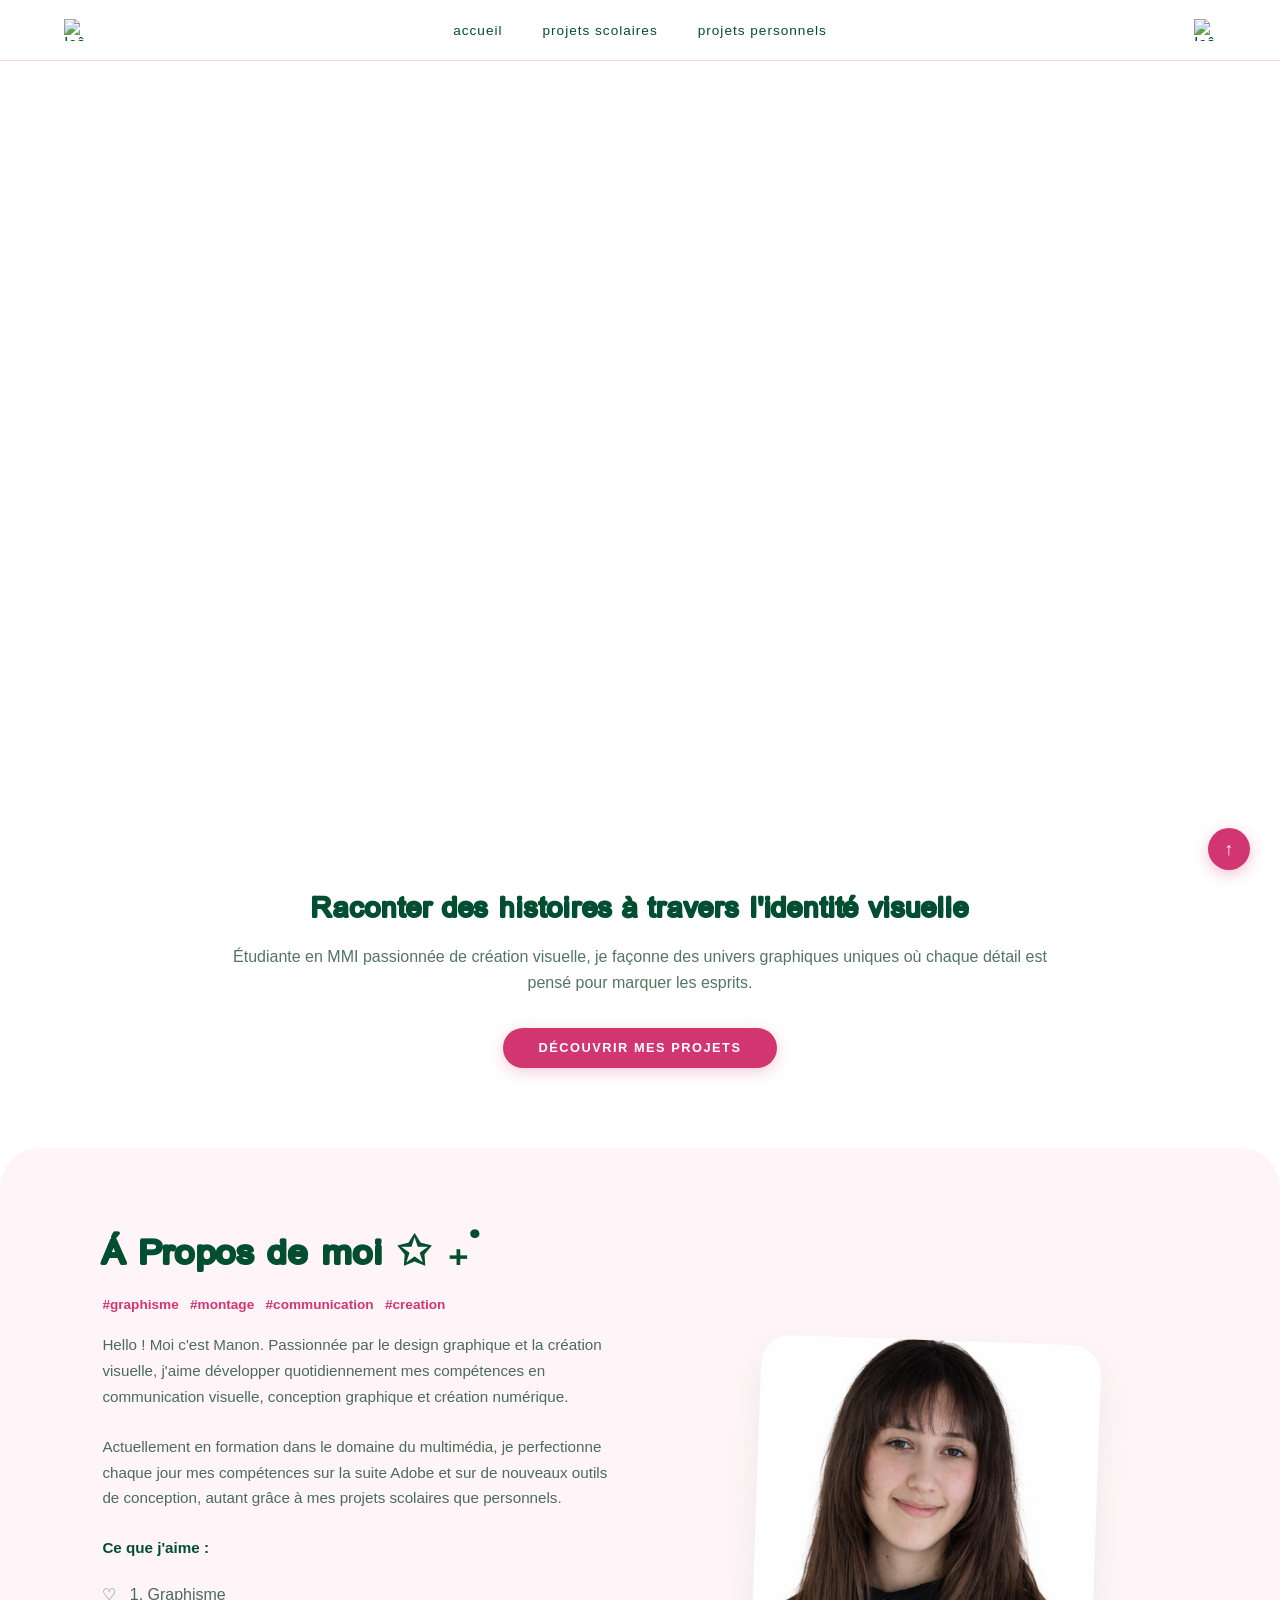
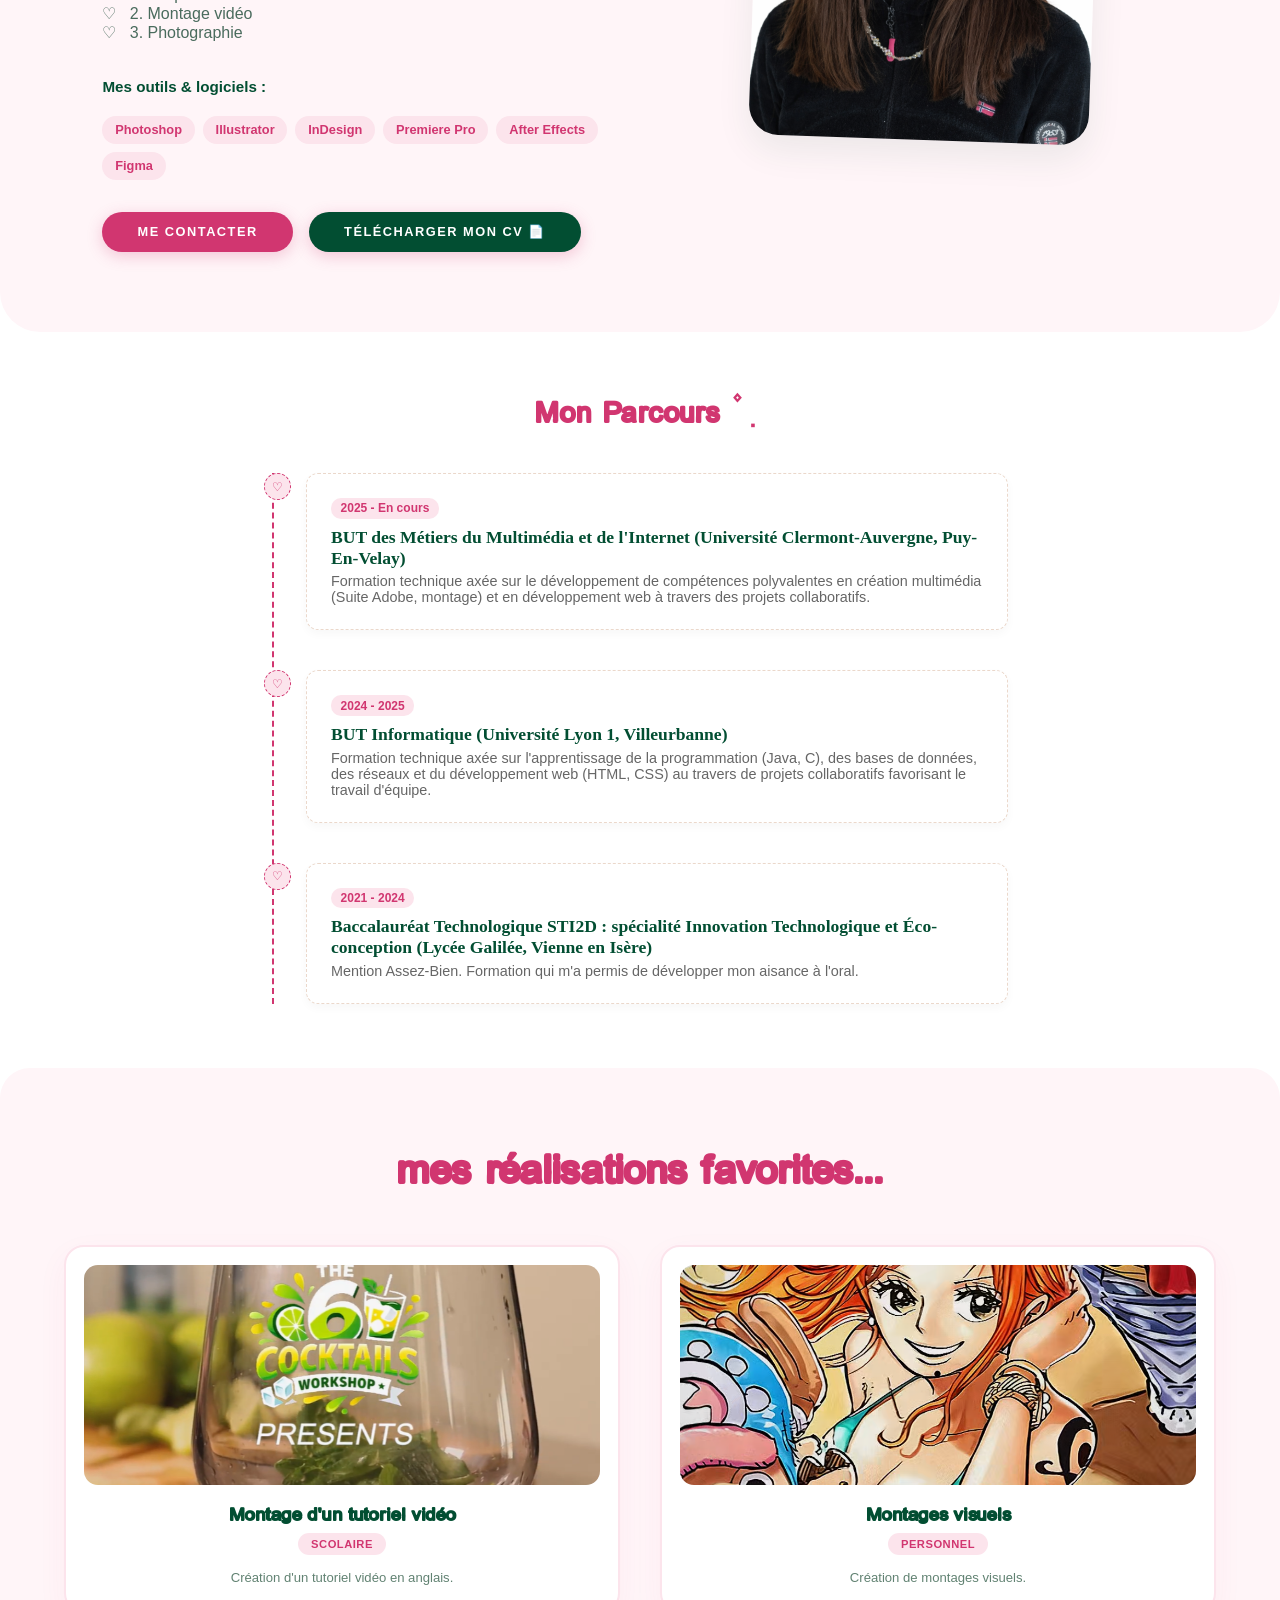
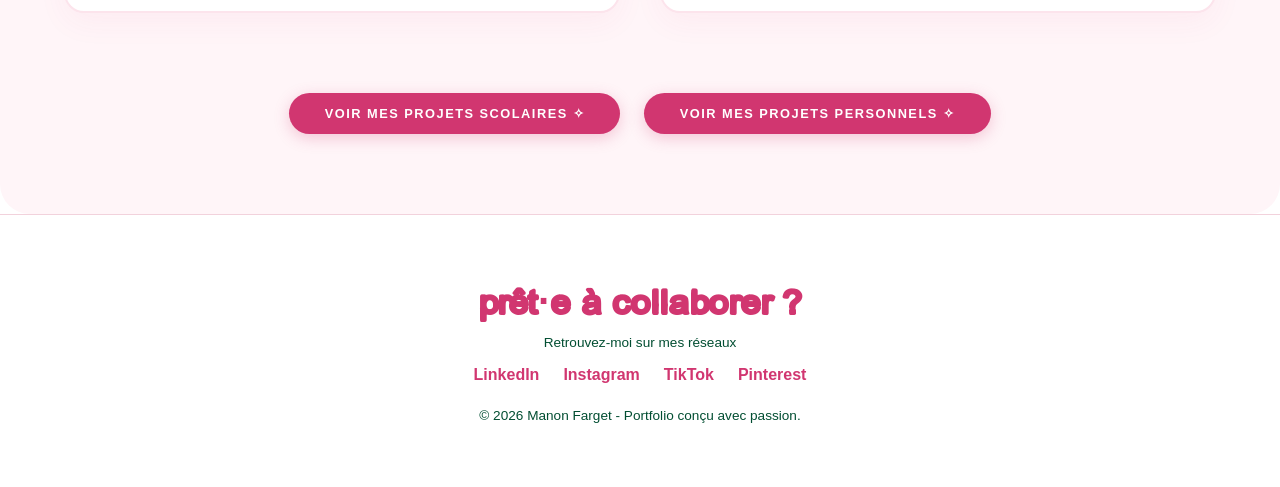
==== index.html @ ffe04cd7 "Ajout de mon portfolio" ====
<!DOCTYPE html>
<html lang="fr">

<head>
    <meta charset="UTF-8">
    <meta name="viewport" content="width=device-width, initial-scale=1.0">
    <title>Portfolio de Manon ✧˖°.</title>
    <link rel="icon" type="image/gif" href="https://pixelsafari.neocities.org/favicon/animals/bear/bear15.gif">

    <!-- Polices Google Fonts -->
    <link
        href="https://fonts.googleapis.com/css2?family=Plus+Jakarta+Sans:wght@300;400;500&family=Crafty+Girls&display=swap"
        rel="stylesheet">

    <link rel="stylesheet" href="css/style.css">
    <script src="js/script.js" defer></script>
</head>

<body>

    <!-- En-tête et Navigation principale -->
    <header>
        <!-- Bouton Hamburger (Visible uniquement sur mobile) -->
        <div class="hamburger-btn" id="hamburgerBtn" aria-label="Menu">
            <span></span>
            <span></span>
            <span></span>
        </div>

        <img src="https://pixelsafari.neocities.org/favicon/nature/star/star67.gif" alt="Icône décorative d'étoile"
            class="header-logo-icon">

        <nav>
            <ul>
                <li><a href="index.html">Accueil</a></li>
                <li><a href="projets-scolaires.html">Projets scolaires</a></li>
                <li><a href="projets-personnels.html">Projets personnels</a></li>
            </ul>
        </nav>

        <img src="https://pixelsafari.neocities.org/favicon/nature/star/star67.gif" alt="Icône décorative d'étoile"
            class="header-logo-icon">
    </header>

    <!-- Section d'accueil (Hero) -->
    <section id="accueil" class="hero-single-image">
        <h1 class="portfolio-title">Mon Portfolio</h1>
    </section>

    <!-- Section d'introduction / Accroche -->
    <br> <br> <br> <br>
    <div class="sub-banner">
        <h2>Raconter des histoires à travers l'identité visuelle</h2>
        <p>Étudiante en MMI passionnée de création visuelle, je façonne des univers graphiques uniques où chaque détail
            est pensé pour marquer les esprits.</p>
        <div style="margin-top: 2rem;">
            <a href="projets-scolaires.html" class="shop-now-btn">Découvrir mes projets</a>
        </div>
    </div>

    <!-- Section de présentation (À propos) -->
    <section id="apropos" class="about-container">
        <div class="about-text-side">
            <h2>À Propos de moi ✩ ₊˚</h2>
            <p style="font-size: 0.85rem; font-weight: bold; color: var(--my-pink); margin-bottom: 1rem;">
                #graphisme &nbsp; #montage &nbsp; #communication &nbsp; #creation
            </p>
            <p>Hello ! Moi c'est Manon. Passionnée par le design graphique et la création visuelle, j'aime développer
                quotidiennement mes compétences en communication visuelle, conception graphique et création numérique.
            </p>
            <p>Actuellement en formation dans le domaine du multimédia, je perfectionne chaque jour mes compétences sur
                la suite Adobe et sur de nouveaux outils de conception, autant grâce à mes projets scolaires que
                personnels.</p>

            <p style="margin-top: 1.5rem; font-weight: bold; color: var(--my-green);">Ce que j'aime :</p>
            <ul style="list-style-type: none; padding-left: 0; margin-bottom: 2rem; color: #4a6b5d;">
                <li>♡ &nbsp; 1. Graphisme</li>
                <li>♡ &nbsp; 2. Montage vidéo</li>
                <li>♡ &nbsp; 3. Photographie</li>
            </ul>

            <!-- Compétences logicielles -->
            <p style="font-weight: bold; color: var(--my-green); margin-bottom: 0.5rem;">Mes outils & logiciels :</p>
            <div style="display: flex; flex-wrap: wrap; gap: 0.5rem; margin-bottom: 2rem; margin-top: 1rem;">
                <span
                    style="background-color: #fce4ec; color: var(--my-pink); padding: 0.4rem 0.8rem; border-radius: 15px; font-size: 0.8rem; font-weight: bold;">Photoshop</span>
                <span
                    style="background-color: #fce4ec; color: var(--my-pink); padding: 0.4rem 0.8rem; border-radius: 15px; font-size: 0.8rem; font-weight: bold;">Illustrator</span>
                <span
                    style="background-color: #fce4ec; color: var(--my-pink); padding: 0.4rem 0.8rem; border-radius: 15px; font-size: 0.8rem; font-weight: bold;">InDesign</span>
                <span
                    style="background-color: #fce4ec; color: var(--my-pink); padding: 0.4rem 0.8rem; border-radius: 15px; font-size: 0.8rem; font-weight: bold;">Premiere
                    Pro</span>
                <span
                    style="background-color: #fce4ec; color: var(--my-pink); padding: 0.4rem 0.8rem; border-radius: 15px; font-size: 0.8rem; font-weight: bold;">After
                    Effects</span>
                <span
                    style="background-color: #fce4ec; color: var(--my-pink); padding: 0.4rem 0.8rem; border-radius: 15px; font-size: 0.8rem; font-weight: bold;">Figma</span>
            </div>

            <!-- Boutons d'action (Appels à l'action) -->
            <div style="display: flex; gap: 1rem; flex-wrap: wrap; align-items: center;">
                <a href="#contact" class="shop-now-btn">Me contacter</a>
                <a href="cvs/CV_Manon-FARGET_Graphique.pdf" target="_blank" class="shop-now-btn"
                    style="background-color: var(--my-green);">Télécharger mon CV 📄</a>
            </div>
        </div>
        <div class="about-photo-side">
            <div class="about-frame"></div>
        </div>
    </section>

    <!-- Section du parcours académique et professionnel -->
    <section class="timeline-section">
        <h2>Mon Parcours ۫ ׅ</h2>
        <div class="timeline">

            <div class="timeline-item">
                <div class="timeline-content">
                    <span class="timeline-date">2025 - En cours</span>
                    <h3>BUT des Métiers du Multimédia et de l'Internet (Université Clermont-Auvergne, Puy-En-Velay)</h3>
                    <p>Formation technique axée sur le développement de compétences polyvalentes en création multimédia
                        (Suite Adobe, montage) et en développement web à travers des projets collaboratifs.</p>
                </div>
            </div>

            <div class="timeline-item">
                <div class="timeline-content">
                    <span class="timeline-date">2024 - 2025</span>
                    <h3>BUT Informatique (Université Lyon 1, Villeurbanne)</h3>
                    <p>Formation technique axée sur l'apprentissage de la programmation (Java, C), des bases de données,
                        des réseaux et du développement web (HTML, CSS) au travers de projets collaboratifs favorisant
                        le travail d'équipe.</p>
                </div>
            </div>

            <div class="timeline-item">
                <div class="timeline-content">
                    <span class="timeline-date">2021 - 2024</span>
                    <h3>Baccalauréat Technologique STI2D : spécialité Innovation Technologique et Éco-conception (Lycée
                        Galilée, Vienne en Isère)</h3>
                    <p>Mention Assez-Bien. Formation qui m'a permis de développer mon aisance à l'oral.</p>
                </div>
            </div>

        </div>
    </section>

    <!-- Section de mise en avant des projets phares -->
    <section class="projects-section" style="margin-top: 4rem;">
        <h2 class="section-title">mes réalisations favorites...</h2>

        <div class="products-grid">

            <!-- Carte Projet Phare 1 (Scolaire) -->
            <a href="mes-projets/projet-site-immersif.html" class="product-card polaroid-1">
                <div class="polaroid-inner">
                    <img src="images/icones-projets/Mojito.PNG" alt="Aperçu du site immersif"
                        class="product-thumb">
                    <h3>Montage d'un tutoriel vidéo</h3>
                    <span class="badge-role">Scolaire</span>
                    <p>Création d'un tutoriel vidéo en anglais.</p>
                </div>
            </a>

            <!-- Carte Projet Phare 2 (Personnel) -->
            <a href="mes-projets/projet-montage-video.html" class="product-card polaroid-2">
                <div class="polaroid-inner">
                    <img src="images/icones-projets/Montage.PNG" alt="Aperçu de l'édit vidéo" class="product-thumb">
                    <h3>Montages visuels</h3>
                    <span class="badge-role">Personnel</span>
                    <p>Création de montages visuels.</p>
                </div>
            </a>

        </div>

        <!-- Boutons de navigation vers les galeries complètes -->
        <div class="buttons-container">
            <div style="margin-top: 2rem;">
                <a href="projets-scolaires.html" class="shop-now-btn">voir mes projets scolaires ✧</a>
            </div>
            <div style="margin-top: 2rem;">
                <a href="projets-scolaires.html" class="shop-now-btn">voir mes projets personnels ✧</a>
            </div>
        </div>
    </section>

    <!-- Bouton de retour rapide en haut de page -->
    <a href="#accueil" class="back-to-top" title="Remonter en haut">↑</a>

    <!-- Pied de page (Footer et liens sociaux) -->
    <footer id="contact">
        <h3>prêt·e à collaborer ?</h3>
        <p style="margin-bottom: 1rem;">Retrouvez-moi sur mes réseaux</p>
        <div style="display: flex; justify-content: center; gap: 1.5rem; margin-bottom: 1.5rem; font-weight: bold;">
            <a href="https://www.linkedin.com/in/manon-farget-75baa5333/" target="_blank"
                class="social-link">LinkedIn</a>
            <a href="https://www.instagram.com/xxmanclouds/?hl=fr" target="_blank" class="social-link">Instagram</a>
            <a href="https://www.tiktok.com/@xxmanclouds?_r=1&_t=ZG-99dkv3igLdB" target="_blank"
                class="social-link">TikTok</a>
            <a href="https://fr.pinterest.com/mfrgt/designs-%E0%AD%AD/" target="_blank"
                class="social-link">Pinterest</a>
        </div>
        <p>© 2026 Manon Farget - Portfolio conçu avec passion.</p>
    </footer>

</body>

</html>
---- css/style.css ----
/* =================================================================adan
   1. CONFIGURATION GLOBALE & VARIABLES ROOT
   ================================================================ */
:root {
    --my-pink: #D13670;
    --soft-pink: #fce4ec;
    --my-green: #024E32;
    --bg-light: #fff5f8;
    --white: #ffffff;
    --bouncy-font: 'Crafty Girls', cursive;
    --sans-font: Arial, sans-serif;
}

/* IMPORTATION DES POLICES PERSONNALISÉES */
@font-face {
    font-family: 'Bootzy TM';
    src: url('../fonts/BootzyTM.woff') format('woff');
    font-weight: normal;
    font-style: normal;
}

@font-face {
    font-family: 'American Oak Script';
    src: url('../fonts/american-oak-script.ttf') format('truetype');
    font-weight: normal;
    font-style: normal;
}

/* RESET UNIVERSEL AVEC CURSEUR PERSONNALISÉ */
* {
    margin: 0;
    padding: 0;
    box-sizing: border-box;
    cursor: url('https://cdn.cursors-4u.net/previews/pink-clover-fbc13af9-32.webp') 32 32, auto !important;
}

html {
    scroll-behavior: smooth;
}

body {
    font-family: var(--sans-font);
    background-color: var(--white);
    color: var(--my-green);
    overflow-x: hidden;
}

/* =================================================================
   2. HEADER & NAVIGATION
   ================================================================ */
header {
    display: flex;
    justify-content: space-between;
    align-items: center;
    padding: 1.2rem 5%;
    background: var(--white);
    border-bottom: 1px solid #f2d2dc;
    position: sticky;
    top: 0;
    z-index: 1000;
}

.portfolio-title {
    font-family: 'American Oak Script', cursive;
    font-size: 5rem;
    font-style: italic;
    transform: skewX(-10deg);
    display: inline-block;
}

.header-logo-icon {
    width: 22px;
    height: 22px;
    object-fit: contain;
    display: block;
}

nav ul {
    display: flex;
    list-style: none;
    gap: 2.5rem;
}

nav ul li a {
    text-decoration: none;
    color: var(--my-green);
    font-weight: 500;
    font-size: 0.85rem;
    text-transform: lowercase;
    letter-spacing: 1px;
    position: relative;
    transition: color 0.3s ease;
    padding-bottom: 4px;
}

nav ul li a::after {
    content: '';
    position: absolute;
    bottom: 0;
    left: 0;
    width: 0%;
    height: 2px;
    background-color: var(--my-pink);
    transition: width 0.35s ease-in-out;
}

nav ul li a:hover {
    color: var(--my-pink);
}

nav ul li a:hover::after {
    width: 100%;
}

/* --- Bouton Hamburger : Caché par défaut sur PC --- */
.hamburger-btn {
    display: none;
    flex-direction: column;
    justify-content: space-between;
    width: 30px;
    height: 21px;
    cursor: pointer;
    z-index: 1001;
}

.hamburger-btn span {
    display: block;
    width: 100%;
    height: 3px;
    background-color: var(--my-green);
    border-radius: 3px;
    transition: all 0.3s ease-in-out;
}

.hamburger-btn.active span:nth-child(1) {
    transform: translateY(9px) rotate(45deg);
    background-color: var(--my-pink);
}

.hamburger-btn.active span:nth-child(2) {
    opacity: 0;
}

.hamburger-btn.active span:nth-child(3) {
    transform: translateY(-9px) rotate(-45deg);
    background-color: var(--my-pink);
}

/* =================================================================
   3. HERO SECTIONS & FONDS D'ÉCRANS DÉDIÉS AUX PROJETS
   ================================================================ */
.hero-single-image {
    position: relative;
    background-image: linear-gradient(rgba(255, 255, 255, 0.25), rgba(255, 255, 255, 0.25)), url('https://i.pinimg.com/originals/ce/75/8c/ce758cb28d27597df25bdec2c0fe244b.gif');
    background-size: cover;
    background-position: center;
    height: 80vh;
    display: flex;
    flex-direction: column;
    justify-content: center;
    align-items: center;
    text-align: center;
    color: var(--white);
    border-bottom-left-radius: 50% 120px;
    border-bottom-right-radius: 50% 120px;
    overflow: hidden;
    margin-bottom: -40px;
    z-index: 2;
}

.id-visuelle-bg {
    background-image: linear-gradient(rgba(0, 0, 0, 0.4), rgba(0, 0, 0, 0.4)), url('https://i.pinimg.com/originals/72/5f/71/725f716b301c21b8adc6471f49203dfc.gif');
    background-position: center;
}

.id-communication-bg {
    background-image: linear-gradient(rgba(0, 0, 0, 0.4), rgba(0, 0, 0, 0.4)), url('https://i.pinimg.com/originals/a8/6a/d8/a86ad8ef8c7b2c30d751e72118050919.gif');
    background-position: center;
}

.id-montage-bg {
    background-image: linear-gradient(rgba(0, 0, 0, 0.4), rgba(0, 0, 0, 0.4)), url('https://i.pinimg.com/originals/7d/5e/e7/7d5ee7e516e39e5edd2287e9478a269a.gif');
    background-position: center;
}

.id-siteimmersif-bg {
    background-image: linear-gradient(rgba(0, 0, 0, 0.4), rgba(0, 0, 0, 0.4)), url('https://i.pinimg.com/originals/cd/17/d8/cd17d80ee62d107209da0ae86a3e2c1c.gif');
    background-position: center;
}

.id-magazine-bg {
    background-image: linear-gradient(rgba(0, 0, 0, 0.4), rgba(0, 0, 0, 0.4)), url('https://i.pinimg.com/originals/53/a2/b6/53a2b6df9cef21f7276e85a76bc15842.gif');
    background-position: center;
}

.id-chartregraphique-bg {
    background-image: linear-gradient(rgba(0, 0, 0, 0.4), rgba(0, 0, 0, 0.4)), url('https://i.pinimg.com/originals/fd/95/7f/fd957f9eaca0f17a81e6ea3173cfb728.gif');
    background-position: center;
}

.id-campagne-bg {
    background-image: linear-gradient(rgba(0, 0, 0, 0.4), rgba(0, 0, 0, 0.4)), url('https://i.pinimg.com/originals/60/77/20/607720af0d2619ebeeab7a609687fcca.gif');
    background-position: center;
}

.id-montageperso-bg {
    background-image: linear-gradient(rgba(0, 0, 0, 0.4), rgba(0, 0, 0, 0.4)), url('../images/montage-gossipgirl.gif');
    background-position: center;
}

.id-affichesperso-bg {
    background-image: linear-gradient(rgba(0, 0, 0, 0.4), rgba(0, 0, 0, 0.4)), url('https://i.pinimg.com/originals/f6/55/cd/f655cd72d0e02ad5cdc2b706f73caa25.gif');
    background-position: center;
}

.id-lepetitcafe-bg {
    background-image: linear-gradient(rgba(0, 0, 0, 0.4), rgba(0, 0, 0, 0.4)), url('https://i.pinimg.com/originals/2b/18/0b/2b180b0ce8a0ae7d4b7b283dad63937b.gif');
    background-position: center;
}

.id-belladonna-bg {
    background-image: linear-gradient(rgba(0, 0, 0, 0.4), rgba(0, 0, 0, 0.4)), url('https://i.pinimg.com/originals/8d/6f/0e/8d6f0e46ccf257efd3786b80d761771f.gif');
    background-position: center;
}

.id-blog-bg {
    background-image: linear-gradient(rgba(0, 0, 0, 0.4), rgba(0, 0, 0, 0.4)), url('https://i.pinimg.com/originals/f4/89/83/f4898359c6678ab87594c1b05c02e0fb.gif');
    background-position: center;
}

.hero-header-text {
    max-width: 900px;
    z-index: 2;
    padding: 0 1rem;
}

.sub-script {
    font-family: var(--bouncy-font);
    font-size: 2rem;
    color: var(--my-pink);
    display: block;
    margin-bottom: -5px;
    text-shadow: 0 2px 4px rgba(255, 255, 255, 0.8);
}

.hero-header-text h1 {
    font-family: 'Bootzy TM', cursive, sans-serif;
    font-size: 4rem;
    color: var(--my-green);
    line-height: 1.1;
    letter-spacing: 4px;
    text-shadow: 0 2px 8px rgba(255, 255, 255, 0.9);
}

.hero-header-text h1 span {
    color: var(--my-pink);
}

/* =================================================================
   4. BOUTONS & BANNIÈRES
   ================================================================ */
.shop-now-btn {
    background-color: var(--my-pink);
    color: var(--white);
    padding: 0.8rem 2.2rem;
    border-radius: 30px;
    text-decoration: none;
    font-size: 0.8rem;
    text-transform: uppercase;
    letter-spacing: 1.5px;
    font-weight: bold;
    display: inline-block;
    transition: all 0.3s ease;
    box-shadow: 0 4px 15px rgba(209, 54, 112, 0.25);
}

.shop-now-btn:hover {
    background-color: var(--my-green);
    transform: translateY(-2px);
}

.sub-banner {
    text-align: center;
    padding: 5rem 2rem;
    max-width: 900px;
    margin: 0 auto;
}

.sub-banner h2 {
    font-family: 'Bootzy TM', cursive, sans-serif;
    letter-spacing: 2px;
    font-size: 2rem;
    color: var(--my-green);
    margin-bottom: 1rem;
}

.sub-banner p {
    font-family: var(--sans-font);
    font-size: 1rem;
    color: #527566;
    line-height: 1.6;
}

/* =================================================================
   5. GALERIE DE PROJETS & CARTES POLAROÏDS
   ================================================================ */
.projects-section {
    background-color: var(--bg-light);
    width: 100%;
    padding: 5rem 5%;
    border-radius: 30px;
    margin: 3rem 0 0 0;
    position: relative;
}

.section-title {
    text-align: center;
    font-family: 'Bootzy TM', cursive, sans-serif;
    letter-spacing: 2px;
    font-size: 2.8rem;
    color: var(--my-pink);
    margin-bottom: 3rem;
}

.products-grid {
    display: grid;
    grid-template-columns: repeat(auto-fit, minmax(280px, 1fr));
    gap: 2.5rem;
    justify-content: center;
    align-items: stretch;
    max-width: 1200px;
    margin: 0 auto;
}

.product-card {
    text-decoration: none;
    color: inherit;
    display: block;
    transition: transform 0.4s cubic-bezier(0.25, 1, 0.5, 1), box-shadow 0.4s ease, all 0.3s ease;
}

.polaroid-inner {
    background: #ffffff;
    padding: 18px 18px 24px 18px;
    border-radius: 20px;
    box-shadow: 0 10px 30px rgba(209, 54, 112, 0.05);
    border: 2px solid var(--soft-pink);
    display: flex;
    flex-direction: column;
    align-items: center;
    text-align: center;
    position: relative;
    height: 100%;
    overflow: hidden;
    transition: border-color 0.3s ease, background-color 0.3s ease;
}

.product-card.polaroid-1 {
    transform: rotate(-1deg);
}

.product-card.polaroid-2 {
    transform: rotate(1deg);
}

.product-card.polaroid-3 {
    transform: rotate(-0.5deg);
}

.product-thumb {
    width: 100%;
    height: 220px;
    object-fit: cover;
    border-radius: 14px;
    margin-bottom: 1.2rem;
    filter: brightness(0.97);
    transition: transform 0.5s ease, filter 0.3s ease;
}

.product-card h3 {
    font-family: 'Bootzy TM', cursive, sans-serif;
    letter-spacing: 1px;
    font-size: 1.3rem;
    color: var(--my-green);
    margin-bottom: 0.4rem;
    transition: color 0.3s ease;
}

.badge-role {
    font-family: var(--sans-font);
    font-size: 0.7rem;
    color: var(--my-pink);
    background-color: #fce4ec;
    padding: 0.3rem 0.8rem;
    border-radius: 20px;
    font-weight: bold;
    display: inline-block;
    margin-bottom: 0.8rem;
    text-transform: uppercase;
    letter-spacing: 0.5px;
    transition: background-color 0.3s ease, color 0.3s ease;
}

.product-card p {
    font-size: 0.82rem;
    color: #618272;
    line-height: 1.5;
    padding: 0 0.5rem;
}

/* EFFETS AU SURVOL DES POLAROÏDS */
.product-card:hover {
    transform: translateY(-8px) rotate(0deg);
}

.product-card:hover .polaroid-inner {
    box-shadow: 0 20px 40px rgba(209, 54, 112, 0.12);
    border-color: var(--my-pink);
    background-color: #fff9fb;
}

.product-card:hover .product-thumb {
    transform: scale(1.03);
    filter: brightness(1);
}

.product-card:hover h3 {
    color: var(--my-pink);
}

.product-card:hover .badge-role {
    background-color: var(--my-pink);
    color: #ffffff;
}

.product-card.hidden {
    opacity: 0;
    transform: scale(0.9);
    pointer-events: none;
    display: none;
}

/* =================================================================
   6. SECTION "À PROPOS"
   ================================================================ */
.about-container {
    background-color: var(--bg-light);
    padding: 5rem 8%;
    display: flex;
    align-items: center;
    justify-content: space-between;
    gap: 4rem;
    flex-wrap: wrap;
    border-radius: 40px;
}

.about-text-side {
    flex: 1;
    min-width: 280px;
}

.about-text-side h2 {
    font-family: 'Bootzy TM', cursive, sans-serif;
    font-size: 2.5rem;
    color: var(--my-green);
    margin-bottom: 1rem;
    letter-spacing: 3px;
}

.about-text-side p {
    font-family: var(--sans-font);
    color: #4a6b5d;
    margin-bottom: 1.5rem;
    line-height: 1.7;
    font-size: 0.95rem;
}

.about-photo-side {
    flex: 1;
    min-width: 280px;
    display: flex;
    justify-content: center;
}

.about-frame {
    width: 340px;
    height: 400px;
    background-image: url('../images/moi.png');
    background-size: cover;
    background-position: center 20%;
    background-repeat: no-repeat;
    border-radius: 30px;
    box-shadow: 0 15px 35px rgba(2, 78, 50, 0.08);
    transform: rotate(2deg);
    transition: transform 0.4s ease, box-shadow 0.4s ease;
}

.about-frame:hover {
    transform: rotate(0deg) translateY(-8px);
    box-shadow: 0 20px 40px rgba(209, 54, 112, 0.15);
}

/* =================================================================
   7. TIMELINE (FRISE EXPÉRIENCES)
   ================================================================ */
.timeline-section {
    max-width: 800px;
    margin: 4rem auto;
    padding: 0 2rem;
}

.timeline-section h2 {
    font-family: 'Bootzy TM', cursive, sans-serif;
    text-align: center;
    color: var(--my-pink);
    font-size: 2rem;
    margin-bottom: 2.5rem;
    letter-spacing: 2px;
}

.timeline {
    position: relative;
    padding-left: 2rem;
    border-left: 2px dashed var(--my-pink);
}

.timeline-item {
    position: relative;
    margin-bottom: 2.5rem;
}

.timeline-item::before {
    content: '♡';
    position: absolute;
    left: -2.6rem;
    top: 0;
    width: 25px;
    height: 25px;
    background-color: #fce4ec;
    color: var(--my-pink);
    border: 1px dashed var(--my-pink);
    border-radius: 50%;
    display: flex;
    align-items: center;
    justify-content: center;
    font-size: 0.75rem;
}

.timeline-content {
    background: #fff;
    border: 1px dashed #ebd8cb;
    border-radius: 12px;
    padding: 1.5rem;
    box-shadow: 0 4px 10px rgba(0, 0, 0, 0.03);
    transition: transform 0.2s ease;
}

.timeline-content:hover {
    transform: translateY(-3px);
}

.timeline-date {
    display: inline-block;
    background-color: #fce4ec;
    color: var(--my-pink);
    padding: 0.2rem 0.6rem;
    border-radius: 10px;
    font-size: 0.75rem;
    font-weight: bold;
    margin-bottom: 0.5rem;
}

.timeline-content h3 {
    font-family: 'Crafty Girls', cursive, serif;
    color: var(--my-green);
    font-size: 1.1rem;
    margin-bottom: 0.3rem;
}

.timeline-content p {
    font-size: 0.9rem;
    color: #666;
    margin: 0;
}

/* =================================================================
   8. BOUTONS SPÉCIFIQUES & FILTRES
   ================================================================ */
.filter-btn {
    background-color: #fff;
    color: var(--my-pink);
    border: 1px dashed var(--my-pink);
    padding: 0.5rem 1.2rem;
    border-radius: 20px;
    font-family: 'Plus Jakarta Sans', sans-serif;
    font-weight: 500;
    font-size: 0.85rem;
    cursor: pointer;
    transition: all 0.2s ease;
}

.filter-btn:hover,
.filter-btn.active {
    background-color: var(--my-pink);
    color: #fff;
    border-style: solid;
    transform: translateY(-2px);
}

.buttons-container {
    display: flex;
    justify-content: center;
    align-items: center;
    gap: 1.5rem;
    flex-wrap: wrap;
    margin-top: 3rem;
}

.btn-retour {
    display: inline-block;
    padding: 0.9rem 2.5rem;
    background-color: var(--my-pink);
    color: white;
    border-radius: 30px;
    text-decoration: none;
    font-weight: bold;
    font-size: 1.05rem;
    box-shadow: 0 4px 15px rgba(209, 54, 112, 0.2);
    transition: all 0.3s cubic-bezier(0.165, 0.84, 0.44, 1);
}

.btn-retour:hover {
    background-color: #ffffff;
    color: var(--my-pink);
    border-color: var(--my-pink);
    transform: translateY(-3px);
    box-shadow: 0 6px 20px rgba(209, 54, 112, 0.3);
}

.btn-penche {
    display: inline-block;
    background-color: #ffffff;
    color: var(--my-pink);
    font-weight: 500;
    padding: 12px 24px;
    border-radius: 30px;
    border: 2px dashed var(--my-pink);
    text-decoration: none;
    box-shadow: 0 4px 15px rgba(255, 133, 179, 0.15);
    transition: all 0.3s ease;
}

.btn-penche:hover {
    background-color: var(--my-green);
    color: #ffffff;
    border-color: var(--my-green);
    transform: translateY(-2px) rotate(-3deg);
    box-shadow: 0 6px 20px rgba(255, 133, 179, 0.3);
}

.post-it-banner {
    font-family: 'Bootzy TM', cursive, sans-serif;
    background-color: #fff9c4;
    color: #4a4a4a;
    padding: 1.5rem 2rem;
    border-radius: 4px;
    box-shadow: 2px 5px 12px rgba(0, 0, 0, 0.1);
    transform: rotate(-1.5deg);
    max-width: 600px;
    margin: 1.5rem auto;
    border-left: 4px solid #fbc02d;
    transition: transform 0.3s ease, box-shadow 0.3s ease;
}

.post-it-banner:hover {
    transform: rotate(0deg) scale(1.01);
    box-shadow: 3px 7px 15px rgba(0, 0, 0, 0.15);
}

.post-it-banner h2 {
    font-size: 1.5rem;
    color: var(--my-pink);
    margin-bottom: 0.3rem;
    font-style: italic;
}

.post-it-banner p {
    font-size: 0.9rem;
    font-weight: normal;
}

/* =================================================================
   9. LIVRE INTERACTIF (DIARY STYLE ELENA)
   ================================================================ */
.elena-diary-wrapper {
    display: flex;
    flex-direction: column;
    align-items: center;
    justify-content: center;
    background: transparent;
    padding: 50px 15px;
}

.elena-book {
    width: 100%;
    max-width: 780px;
    height: 640px;
    background: #fffdf9;
    border-radius: 6px;
    box-shadow: 0 15px 35px rgba(110, 90, 80, 0.12), 0 3px 10px rgba(0, 0, 0, 0.04);
    position: relative;
    box-sizing: border-box;
    border: 1px solid #eee5dc;
    overflow: hidden;
}

.elena-book::before {
    content: "";
    position: absolute;
    top: -8px;
    left: 50%;
    transform: translateX(-50%);
    width: 90px;
    height: 25px;
    background: rgba(246, 176, 187, 0.4);
    border: 1px dashed rgba(246, 176, 187, 0.8);
    z-index: 10;
}

.binder-holes {
    position: absolute;
    left: 18px;
    top: 0;
    bottom: 0;
    display: flex;
    flex-direction: column;
    justify-content: space-evenly;
    align-items: center;
    z-index: 5;
}

.hole {
    width: 14px;
    height: 14px;
    background-color: #f7f3ed;
    border: 2px solid #e0d4c8;
    border-radius: 50%;
    box-shadow: inset 0 2px 4px rgba(0, 0, 0, 0.08);
}

.elena-page {
    display: none;
    width: 100%;
    height: 100%;
    padding: 40px 40px 40px 75px;
    box-sizing: border-box;
    animation: fadeInPage 0.4s ease;
    overflow-y: auto;
}

.elena-page.active {
    display: flex;
    flex-direction: column;
    justify-content: space-between;
}

.elena-main-title {
    font-family: 'Bootzy TM', serif;
    font-size: 2rem;
    color: #b5838d;
    margin: 15px 0;
    font-weight: normal;
    letter-spacing: 2px;
}

@keyframes fadeInPage {
    from {
        opacity: 0;
        transform: scale(0.98);
    }

    to {
        opacity: 1;
        transform: scale(1);
    }
}

.elena-nav {
    display: flex;
    align-items: center;
    justify-content: center;
    gap: 25px;
    margin-top: 25px;
}

.elena-btn {
    background: #fff;
    border: 1px solid #ebd8cb;
    color: #b5838d;
    border-radius: 50%;
    width: 42px;
    height: 42px;
    font-family: 'Caveat', cursive;
    font-size: 1.4rem;
    cursor: pointer;
    box-shadow: 0 4px 12px rgba(181, 131, 141, 0.15);
    transition: all 0.25s ease;
    display: flex;
    align-items: center;
    justify-content: center;
}

.elena-btn:hover {
    background: #fdf2f4;
    transform: translateY(-2px);
}

.elena-counter {
    font-size: 1.1rem;
    color: #939D7A;
    font-family: 'Special Elite', cursive, serif;
    letter-spacing: 1px;
}

/* =================================================================
   10. FOOTER & ÉLÉMENTS FLOTTANTS
   ================================================================ */
footer {
    text-align: center;
    padding: 4rem 2rem;
    background: var(--white);
    border-top: 1px solid #f2d2dc;
}

footer h3 {
    font-family: 'Bootzy TM', cursive, sans-serif;
    letter-spacing: 2px;
    font-size: 2.5rem;
    color: var(--my-pink);
    margin-bottom: 0.5rem;
}

footer p {
    font-family: var(--sans-font);
    font-size: 0.85rem;
    color: var(--my-green);
}

.social-link {
    color: var(--my-pink);
    text-decoration: none;
    position: relative;
    display: inline-block;
    transition: transform 0.3s ease, color 0.3s ease;
}

.social-link:hover {
    color: var(--my-green);
    transform: translateY(-3px);
}

.back-to-top {
    position: fixed;
    bottom: 30px;
    right: 30px;
    background-color: var(--my-pink);
    color: white;
    width: 42px;
    height: 42px;
    border-radius: 50%;
    display: flex;
    align-items: center;
    justify-content: center;
    text-decoration: none;
    font-size: 1.1rem;
    font-weight: bold;
    box-shadow: 0 4px 15px rgba(209, 54, 112, 0.3);
    z-index: 1000;
    transition: transform 0.3s ease, background-color 0.3s ease;
}

.back-to-top:hover {
    background-color: var(--my-green);
    transform: translateY(-4px);
}

/* =================================================================
   11. RESPONSIVE MOBILE
   ================================================================ */

@media (max-width: 768px) {

    /* Masque les étoiles du header sur mobile */
    .header-logo-icon {
        display: none !important;
    }

    /* 1. Header et Navigation */
    header {
        padding: 1rem 4%;
        position: relative;
    }

    .portfolio-title {
        font-size: 3.5rem;
        /* Réduit la taille du titre principal */
    }

    /* 2. Section Hero (En-tête de page) */
    .hero-single-image {
        height: 60vh;
        border-bottom-left-radius: 30px;
        border-bottom-right-radius: 30px;
        margin-bottom: -20px;
    }

    .hero-header-text h1 {
        font-size: 2.4rem;
        letter-spacing: 2px;
    }

    .sub-script {
        font-size: 1.5rem;
    }

    /* 3. Grilles et Sections de projets */
    .projects-section {
        padding: 3rem 4%;
        border-radius: 20px;
        margin: 2rem 0 0 0;
    }

    .section-title {
        font-size: 2.2rem;
        margin-bottom: 2rem;
    }

    .products-grid {
        grid-template-columns: 1fr;
        /* Force une seule colonne pour les polaroids sur mobile */
        gap: 2rem;
    }

    /* 4. Section "À propos" en colonne */
    .about-container {
        flex-direction: column;
        text-align: center;
        margin: 1rem 0;
        padding: 3rem 5%;
        border-radius: 25px;
        gap: 2rem;
    }

    .about-frame {
        width: 100%;
        max-width: 300px;
        height: 350px;
    }

    /* 5. Livre interactif (Diary d'Elena) adapté au mobile */
    .elena-diary-wrapper {
        padding: 20px 5px;
    }

    .elena-book {
        height: 520px;
        /* Réduit la hauteur pour éviter le débordement vertical */
    }

    .elena-page {
        padding: 30px 20px 30px 50px;
        /* Ajuste le décalage pour laisser place aux trous de reliure */
    }

    .elena-main-title {
        font-size: 1.5rem;
    }

    /* 6. Frise chronologique (Timeline) */
    .timeline-section {
        padding: 0 1rem;
    }

    /* 7. Footer et éléments flottants */
    footer {
        padding: 3rem 1.5rem;
    }

    footer h3 {
        font-size: 2rem;
    }

    .back-to-top {
        bottom: 20px;
        right: 20px;
        width: 38px;
        height: 38px;
        font-size: 1rem;
    }

    /* 8. Boutons, badges et centrage mobile */
    .buttons-container {
        flex-direction: column;
        align-items: center;
        justify-content: center;
        text-align: center;
    }

    .tools-container,
    .badges-wrapper,
    .about-text-side,
    .sub-banner {
        display: flex;
        flex-direction: column;
        align-items: center;
        justify-content: center;
        text-align: center;
    }

    .tools-container *,
    .badges-wrapper * {
        justify-content: center;
        text-align: center;
    }

    /* 9. Post-it adapté au mobile */
    .post-it-banner {
        max-width: 90%;
        padding: 1rem 1.2rem;
        margin: 1rem auto;
    }

    .post-it-banner h2 {
        font-size: 1.25rem;
    }

    .post-it-banner p {
        font-size: 0.85rem;
    }

    /* 10. MENU HAMBURGER (Glissement depuis la gauche) */
    .hamburger-btn {
        display: flex !important;
        flex-direction: column;
        justify-content: space-between;
        width: 30px;
        height: 21px;
        cursor: pointer;
        z-index: 1001;
    }

    .hamburger-btn span {
        display: block !important;
        width: 100%;
        height: 3px;
        background-color: var(--my-green);
        border-radius: 3px;
        transition: all 0.3s ease-in-out;
    }

    .hamburger-btn.active span:nth-child(1) {
        transform: translateY(9px) rotate(45deg);
        background-color: var(--my-pink);
    }

    .hamburger-btn.active span:nth-child(2) {
        opacity: 0;
    }

    .hamburger-btn.active span:nth-child(3) {
        transform: translateY(-9px) rotate(-45deg);
        background-color: var(--my-pink);
    }

    nav {
        position: fixed;
        top: 0;
        left: -100%;
        /* Totalement hors-champ à gauche */
        right: auto;
        width: 75%;
        max-width: 300px;
        height: 100vh;
        background-color: #fff5f8;
        box-shadow: 5px 0 25px rgba(209, 54, 112, 0.15);
        /* Ombre portée vers la droite */
        display: flex !important;
        flex-direction: column;
        justify-content: center;
        align-items: center;
        transition: left 0.4s cubic-bezier(0.77, 0, 0.175, 1);
        z-index: 1000;
    }

    nav.open {
        left: 0 !important;
        /* Vient s'ouvrir depuis la gauche */
    }

    nav ul {
        display: flex !important;
        flex-direction: column !important;
        gap: 2rem;
        list-style: none;
        text-align: center;
        padding: 0;
        margin: 0;
    }

    nav ul li a {
        font-size: 1.2rem;
        font-weight: bold;
        color: var(--my-green);
        text-decoration: none;
    }
}
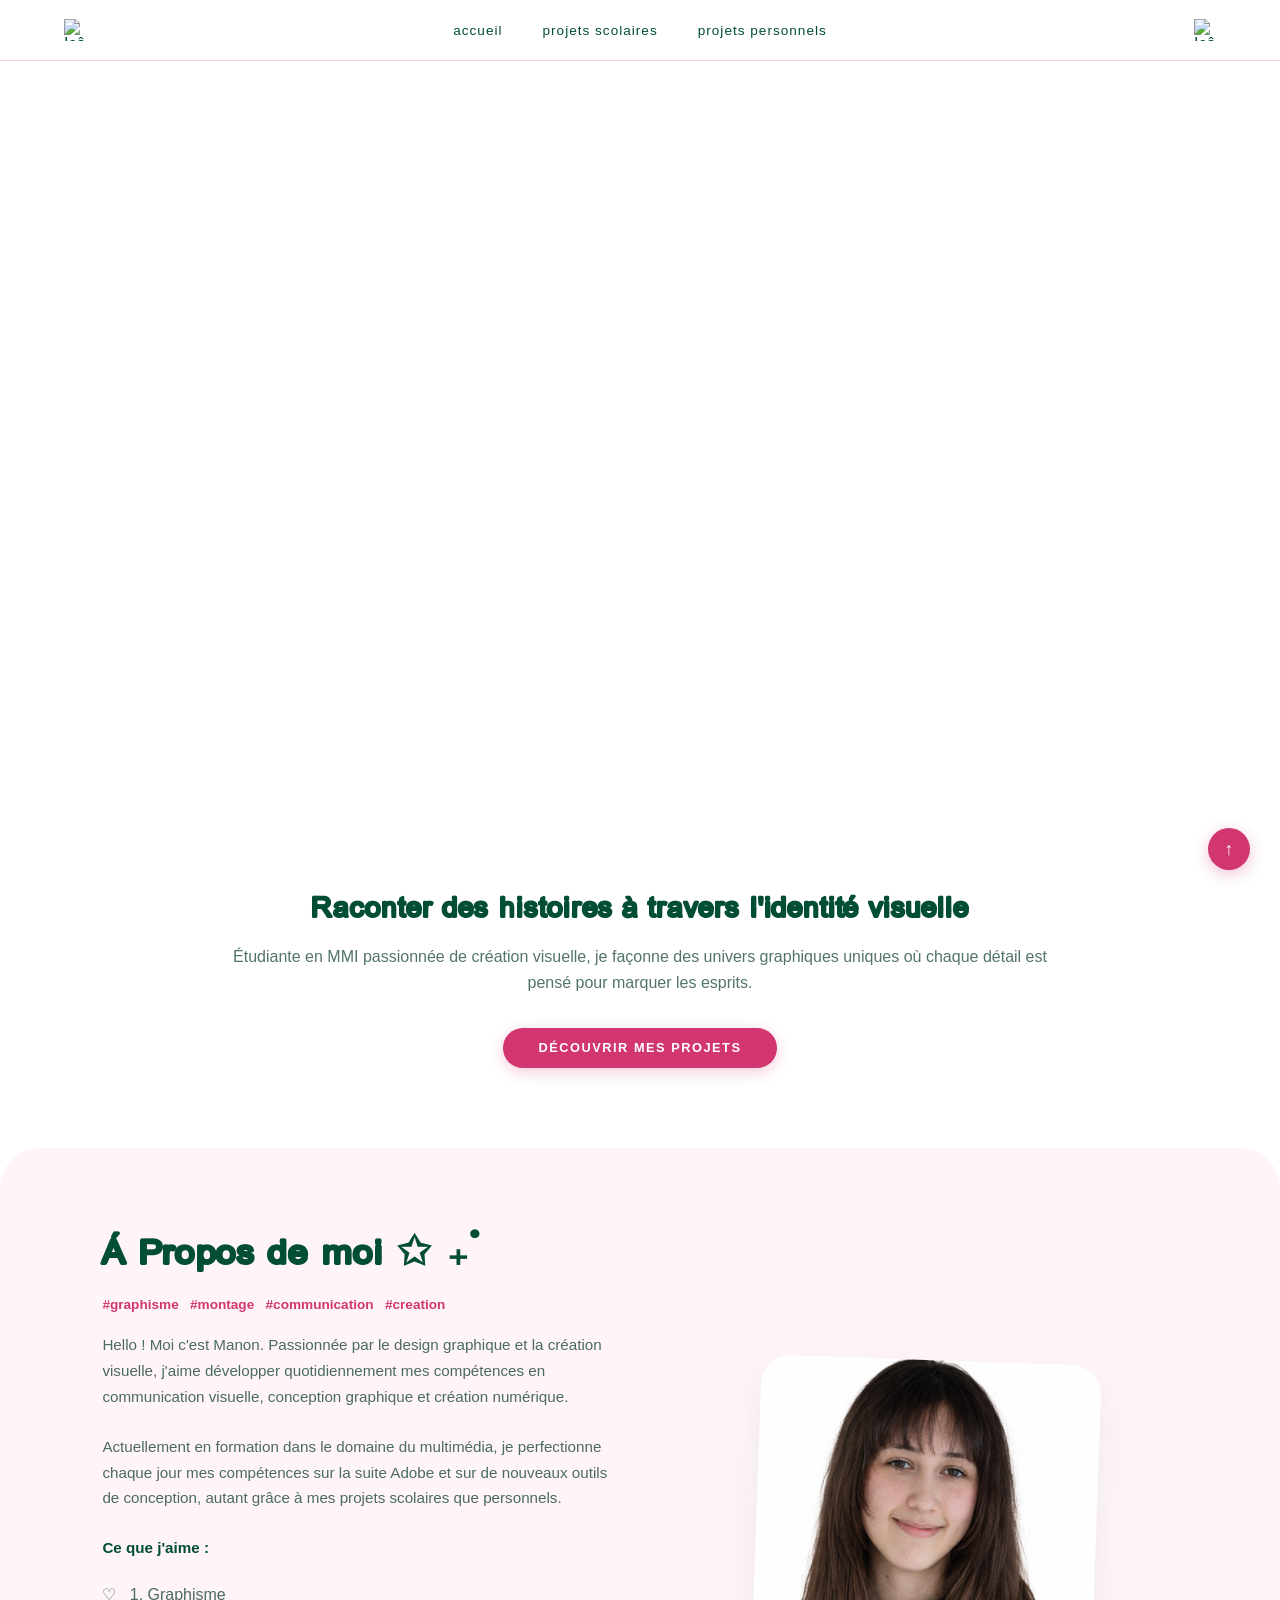
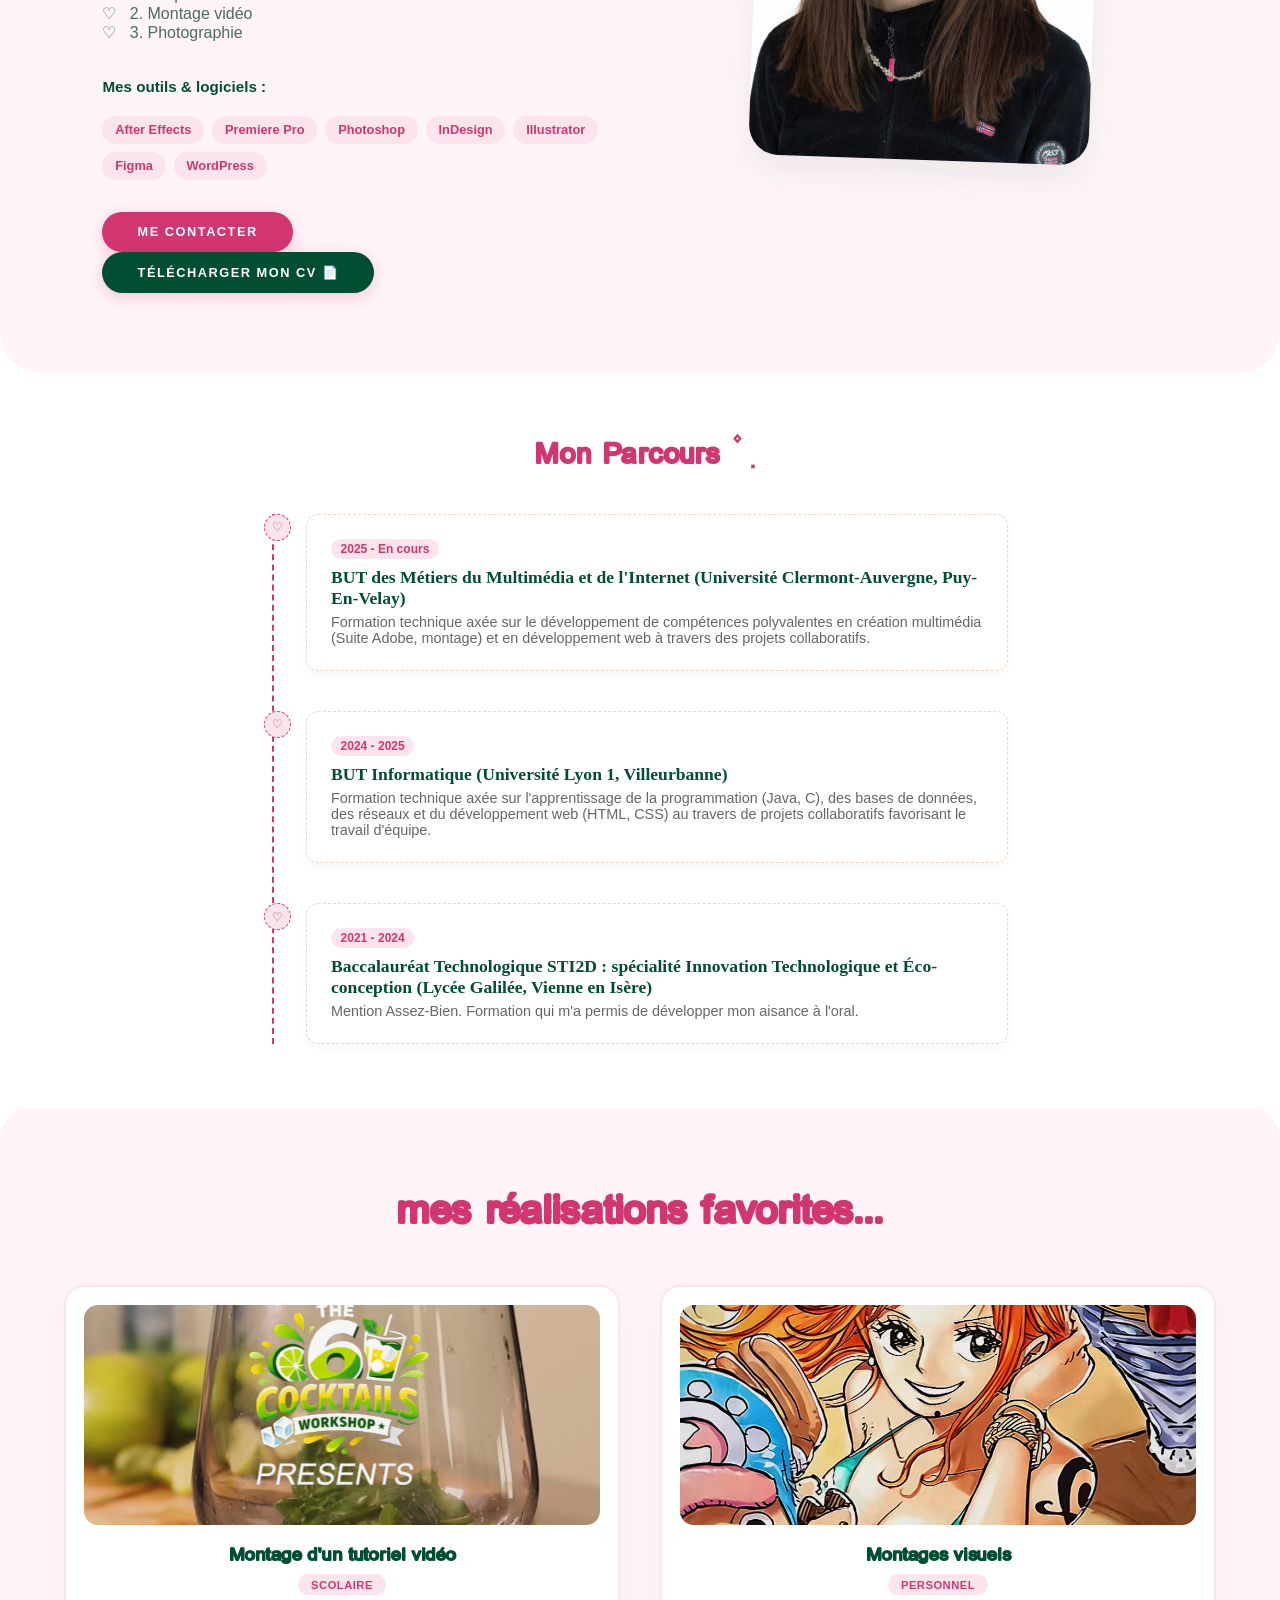
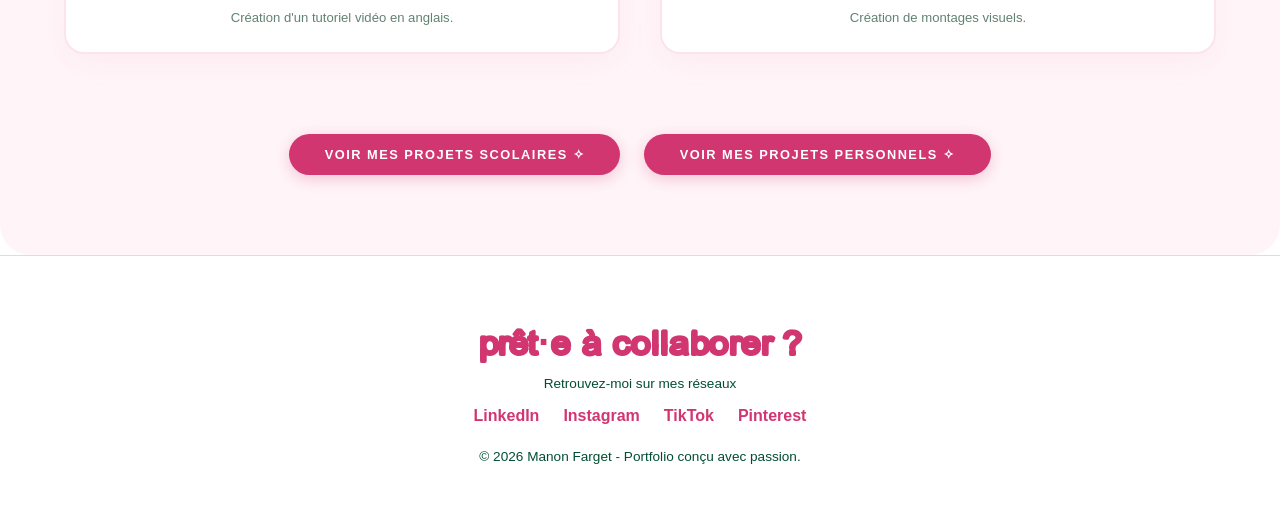
==== commit 32a1f443: "Changement de la page d'accueil" ====
--- a/index.html
+++ b/index.html
@@ -83,27 +83,30 @@
             <p style="font-weight: bold; color: var(--my-green); margin-bottom: 0.5rem;">Mes outils & logiciels :</p>
             <div style="display: flex; flex-wrap: wrap; gap: 0.5rem; margin-bottom: 2rem; margin-top: 1rem;">
                 <span
-                    style="background-color: #fce4ec; color: var(--my-pink); padding: 0.4rem 0.8rem; border-radius: 15px; font-size: 0.8rem; font-weight: bold;">Photoshop</span>
-                <span
-                    style="background-color: #fce4ec; color: var(--my-pink); padding: 0.4rem 0.8rem; border-radius: 15px; font-size: 0.8rem; font-weight: bold;">Illustrator</span>
-                <span
-                    style="background-color: #fce4ec; color: var(--my-pink); padding: 0.4rem 0.8rem; border-radius: 15px; font-size: 0.8rem; font-weight: bold;">InDesign</span>
+                    style="background-color: #fce4ec; color: var(--my-pink); padding: 0.4rem 0.8rem; border-radius: 15px; font-size: 0.8rem; font-weight: bold;">After
+                    Effects</span>
                 <span
                     style="background-color: #fce4ec; color: var(--my-pink); padding: 0.4rem 0.8rem; border-radius: 15px; font-size: 0.8rem; font-weight: bold;">Premiere
                     Pro</span>
                 <span
-                    style="background-color: #fce4ec; color: var(--my-pink); padding: 0.4rem 0.8rem; border-radius: 15px; font-size: 0.8rem; font-weight: bold;">After
-                    Effects</span>
+                    style="background-color: #fce4ec; color: var(--my-pink); padding: 0.4rem 0.8rem; border-radius: 15px; font-size: 0.8rem; font-weight: bold;">Photoshop</span>
+                <span
+                    style="background-color: #fce4ec; color: var(--my-pink); padding: 0.4rem 0.8rem; border-radius: 15px; font-size: 0.8rem; font-weight: bold;">InDesign</span>
+                <span
+                    style="background-color: #fce4ec; color: var(--my-pink); padding: 0.4rem 0.8rem; border-radius: 15px; font-size: 0.8rem; font-weight: bold;">Illustrator</span>
                 <span
                     style="background-color: #fce4ec; color: var(--my-pink); padding: 0.4rem 0.8rem; border-radius: 15px; font-size: 0.8rem; font-weight: bold;">Figma</span>
+                <span
+                    style="background-color: #fce4ec; color: var(--my-pink); padding: 0.4rem 0.8rem; border-radius: 15px; font-size: 0.8rem; font-weight: bold;">WordPress</span>
             </div>
 
             <!-- Boutons d'action (Appels à l'action) -->
             <div style="display: flex; gap: 1rem; flex-wrap: wrap; align-items: center;">
-                <a href="#contact" class="shop-now-btn">Me contacter</a>
-                <a href="cvs/CV_Manon-FARGET_Graphique.pdf" target="_blank" class="shop-now-btn"
-                    style="background-color: var(--my-green);">Télécharger mon CV 📄</a>
-            </div>
+                <a href="mailto:farget.manon@gmail.com" class="shop-now-btn">Me contacter</a>
+            </div>
+            <a href="cvs/CV_Manon-FARGET_Graphique.pdf" target="_blank" class="shop-now-btn"
+                style="background-color: var(--my-green);">Télécharger mon CV 📄</a>
+        </div>
         </div>
         <div class="about-photo-side">
             <div class="about-frame"></div>
@@ -155,8 +158,7 @@
             <!-- Carte Projet Phare 1 (Scolaire) -->
             <a href="mes-projets/projet-site-immersif.html" class="product-card polaroid-1">
                 <div class="polaroid-inner">
-                    <img src="images/icones-projets/Mojito.PNG" alt="Aperçu du site immersif"
-                        class="product-thumb">
+                    <img src="images/icones-projets/Mojito.PNG" alt="Aperçu du site immersif" class="product-thumb">
                     <h3>Montage d'un tutoriel vidéo</h3>
                     <span class="badge-role">Scolaire</span>
                     <p>Création d'un tutoriel vidéo en anglais.</p>
--- a/css/style.css
+++ b/css/style.css
@@ -204,7 +204,7 @@
 }
 
 .id-montageperso-bg {
-    background-image: linear-gradient(rgba(0, 0, 0, 0.4), rgba(0, 0, 0, 0.4)), url('../images/montage-gossipgirl.gif');
+    background-image: linear-gradient(rgba(0, 0, 0, 0.4), rgba(0, 0, 0, 0.4)), url('../images/montages.gif');
     background-position: center;
 }
 
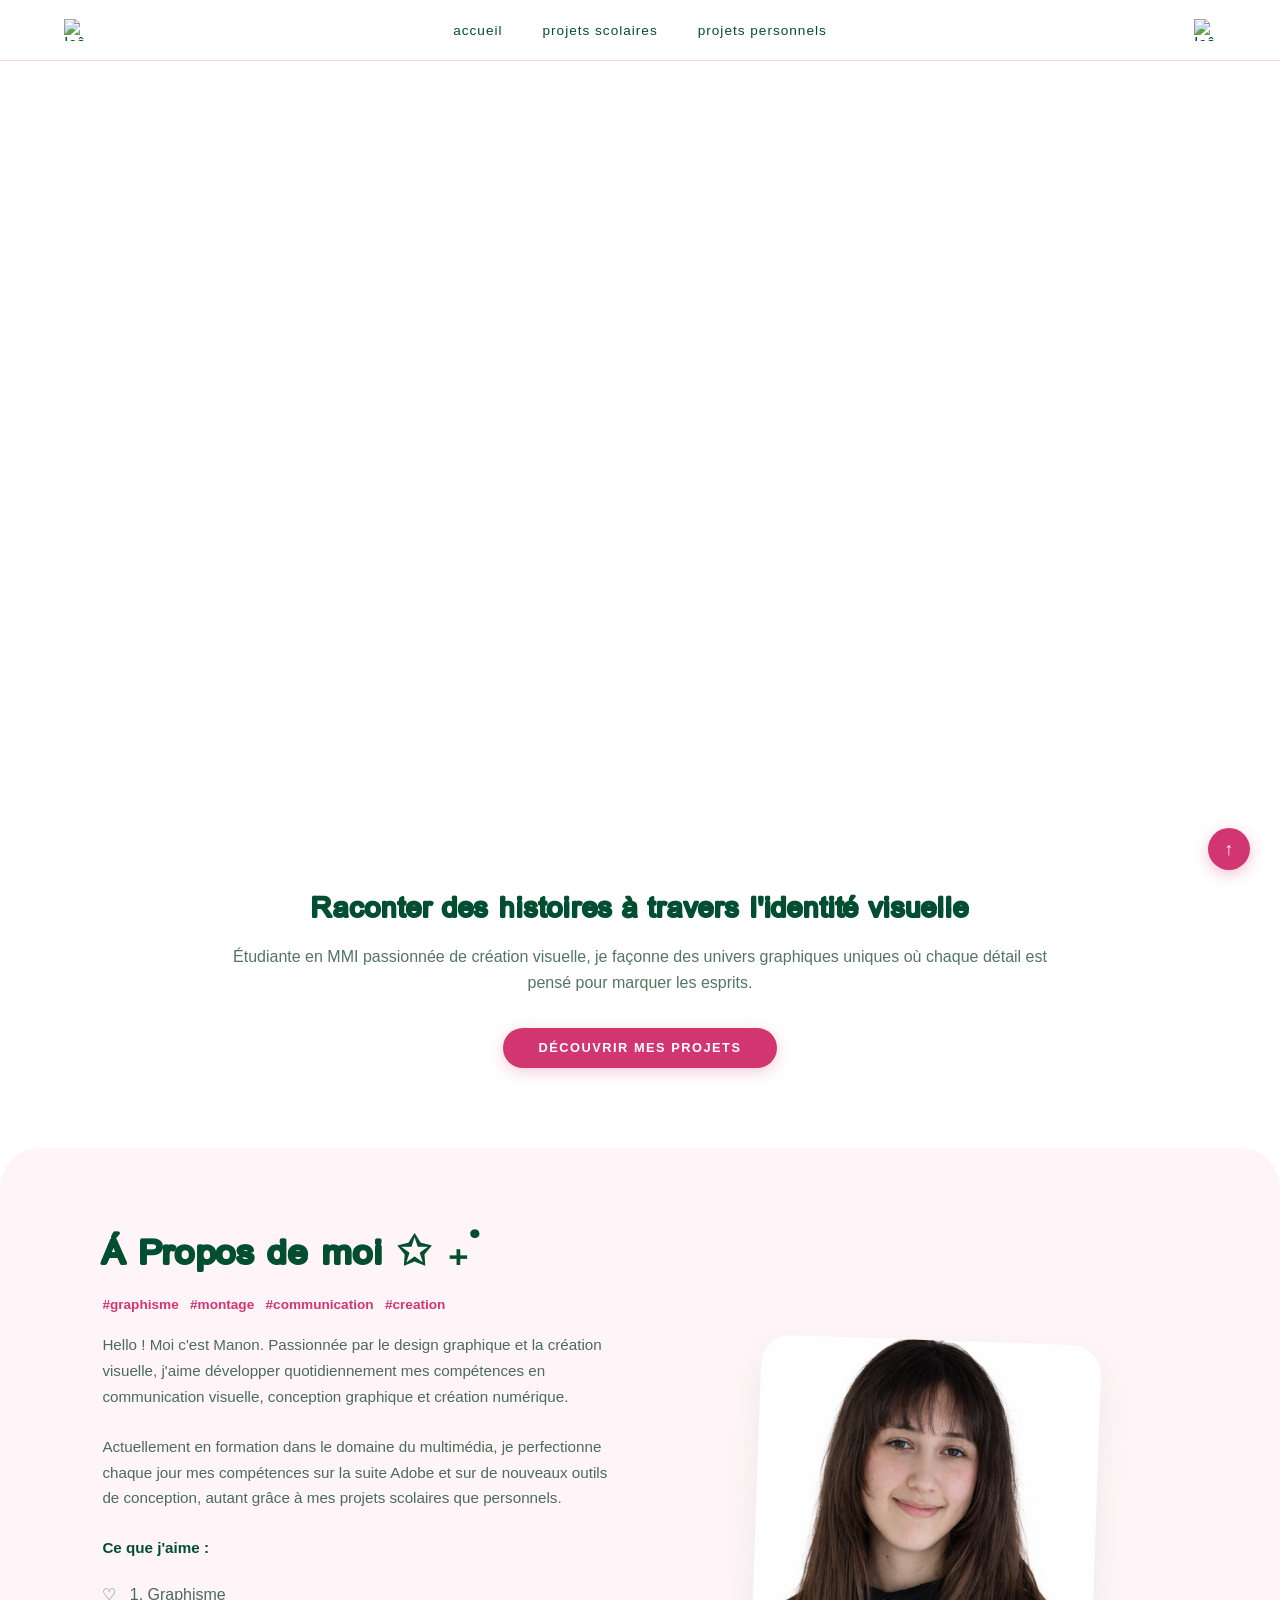
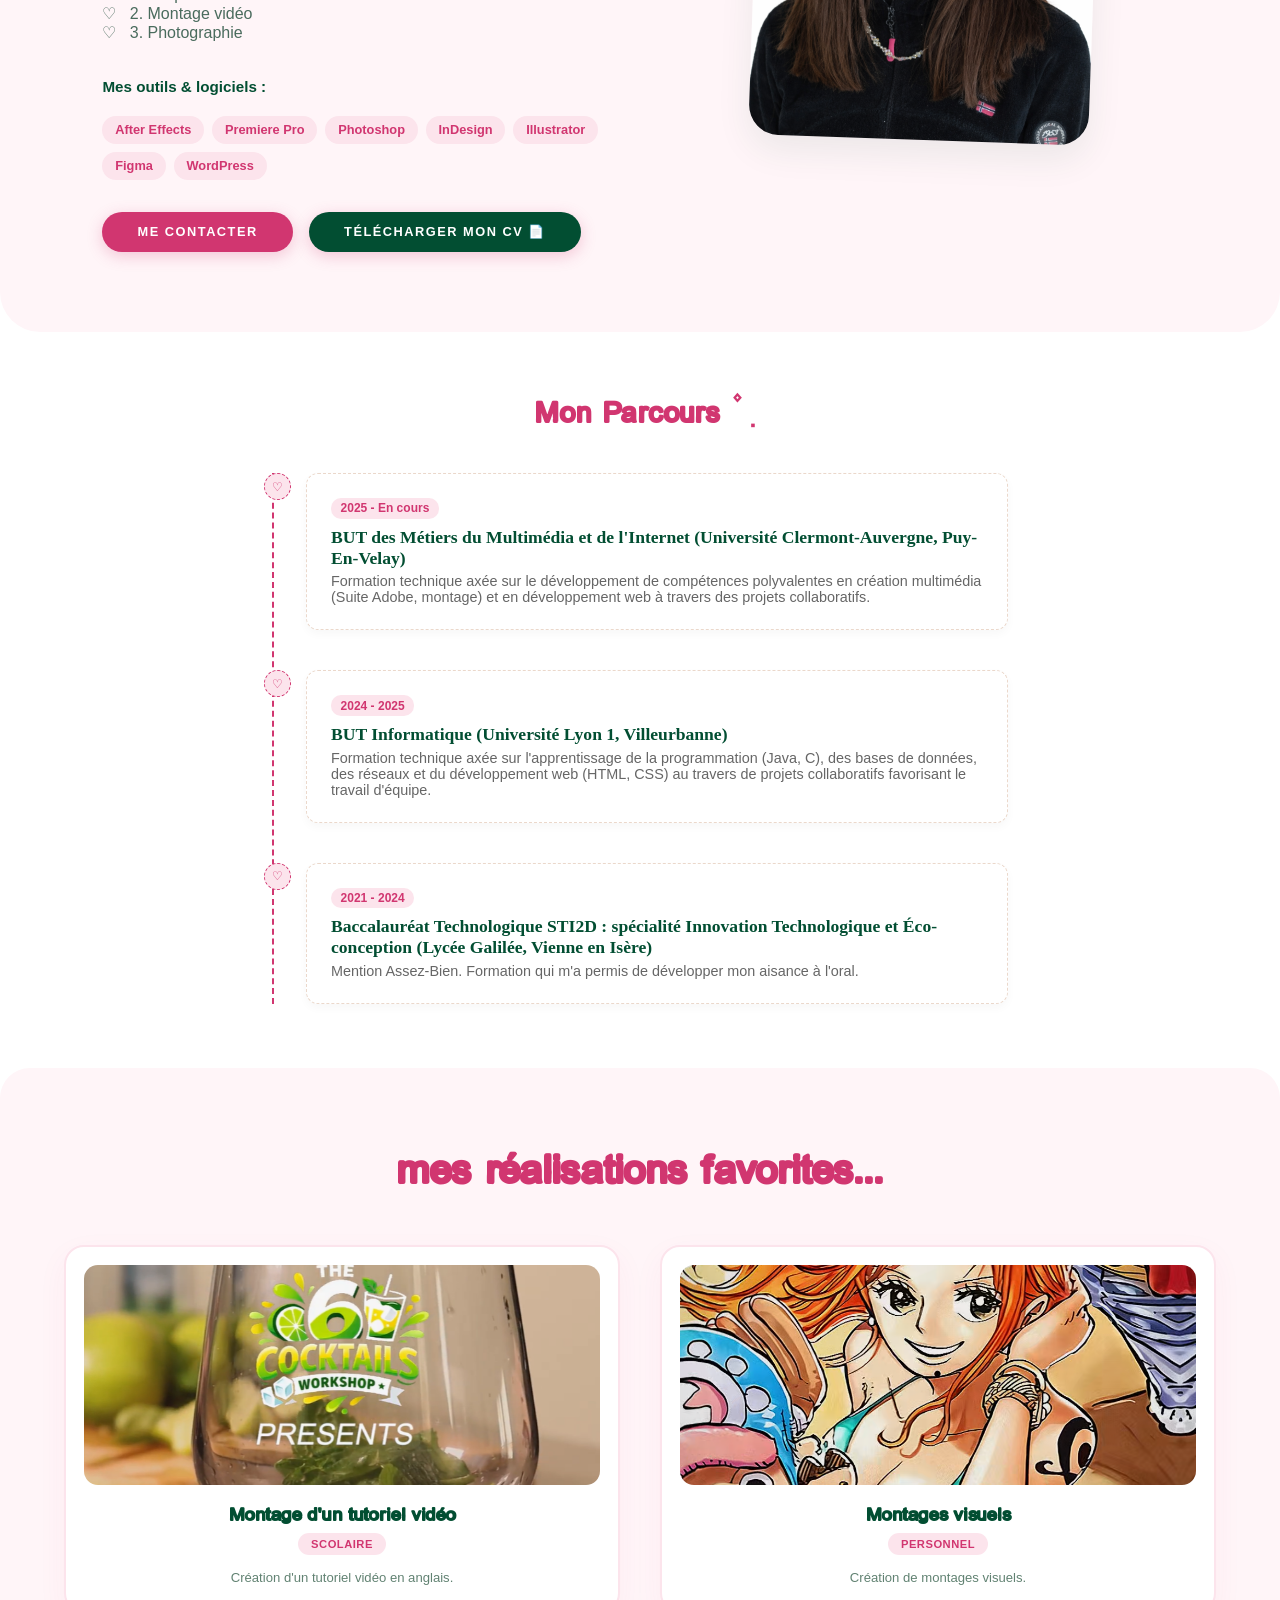
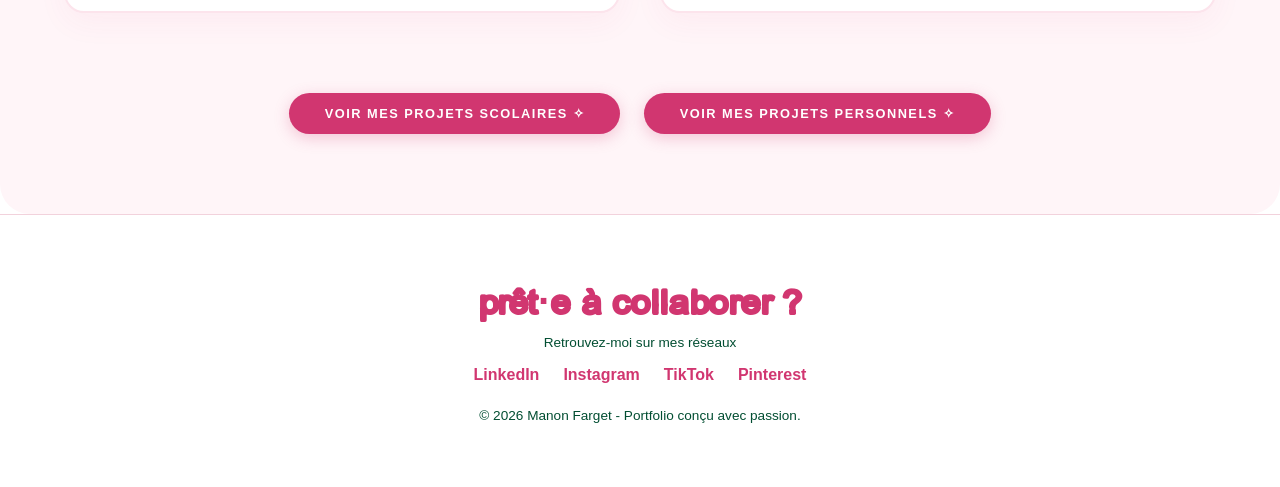
==== commit af245493: "Changement de la page d'accueil" ====
--- a/index.html
+++ b/index.html
@@ -83,11 +83,9 @@
             <p style="font-weight: bold; color: var(--my-green); margin-bottom: 0.5rem;">Mes outils & logiciels :</p>
             <div style="display: flex; flex-wrap: wrap; gap: 0.5rem; margin-bottom: 2rem; margin-top: 1rem;">
                 <span
-                    style="background-color: #fce4ec; color: var(--my-pink); padding: 0.4rem 0.8rem; border-radius: 15px; font-size: 0.8rem; font-weight: bold;">After
-                    Effects</span>
-                <span
-                    style="background-color: #fce4ec; color: var(--my-pink); padding: 0.4rem 0.8rem; border-radius: 15px; font-size: 0.8rem; font-weight: bold;">Premiere
-                    Pro</span>
+                    style="background-color: #fce4ec; color: var(--my-pink); padding: 0.4rem 0.8rem; border-radius: 15px; font-size: 0.8rem; font-weight: bold;">After Effects</span>
+                <span
+                    style="background-color: #fce4ec; color: var(--my-pink); padding: 0.4rem 0.8rem; border-radius: 15px; font-size: 0.8rem; font-weight: bold;">Premiere Pro</span>
                 <span
                     style="background-color: #fce4ec; color: var(--my-pink); padding: 0.4rem 0.8rem; border-radius: 15px; font-size: 0.8rem; font-weight: bold;">Photoshop</span>
                 <span
@@ -102,11 +100,10 @@
 
             <!-- Boutons d'action (Appels à l'action) -->
             <div style="display: flex; gap: 1rem; flex-wrap: wrap; align-items: center;">
-                <a href="mailto:farget.manon@gmail.com" class="shop-now-btn">Me contacter</a>
-            </div>
-            <a href="cvs/CV_Manon-FARGET_Graphique.pdf" target="_blank" class="shop-now-btn"
-                style="background-color: var(--my-green);">Télécharger mon CV 📄</a>
-        </div>
+                <a href="#contact" class="shop-now-btn">Me contacter</a>
+                <a href="cvs/CV_Manon-FARGET_Graphique.pdf" target="_blank" class="shop-now-btn"
+                    style="background-color: var(--my-green);">Télécharger mon CV 📄</a>
+            </div>
         </div>
         <div class="about-photo-side">
             <div class="about-frame"></div>
@@ -158,7 +155,8 @@
             <!-- Carte Projet Phare 1 (Scolaire) -->
             <a href="mes-projets/projet-site-immersif.html" class="product-card polaroid-1">
                 <div class="polaroid-inner">
-                    <img src="images/icones-projets/Mojito.PNG" alt="Aperçu du site immersif" class="product-thumb">
+                    <img src="images/icones-projets/Mojito.PNG" alt="Aperçu du site immersif"
+                        class="product-thumb">
                     <h3>Montage d'un tutoriel vidéo</h3>
                     <span class="badge-role">Scolaire</span>
                     <p>Création d'un tutoriel vidéo en anglais.</p>
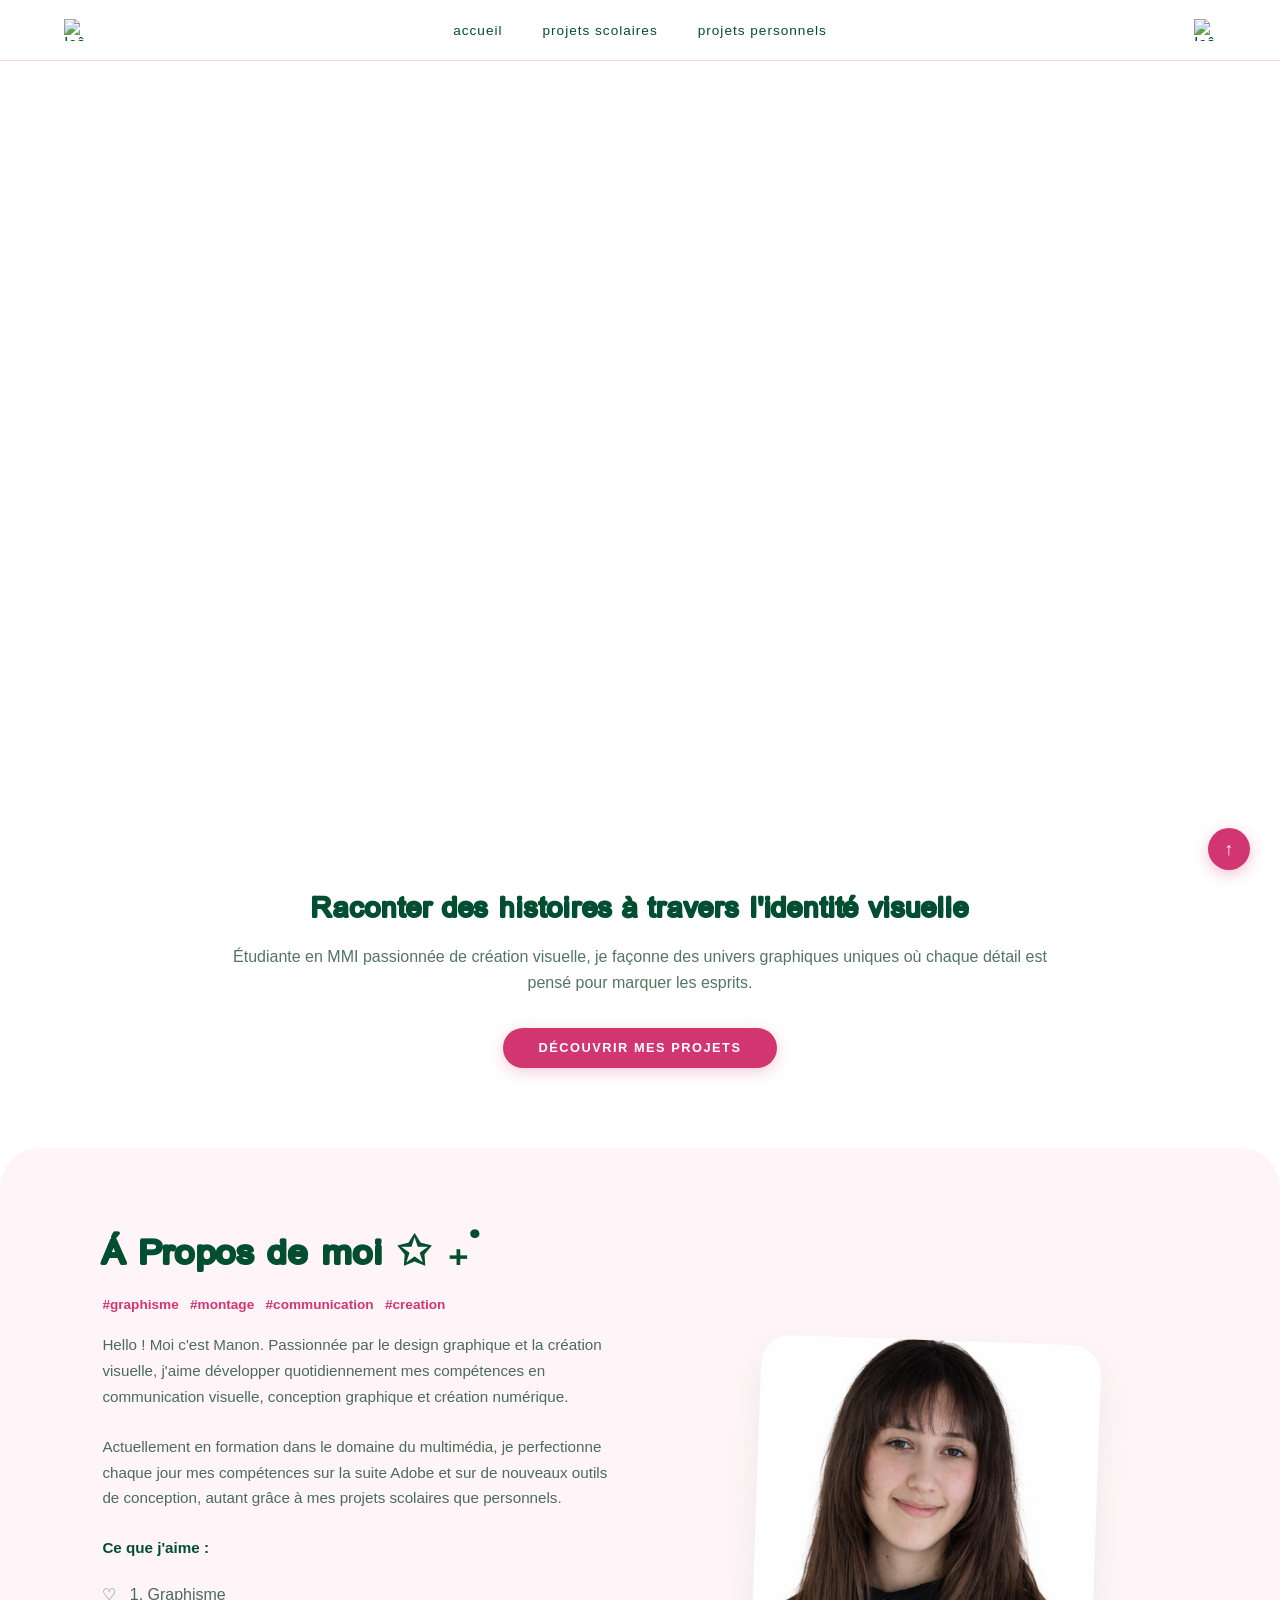
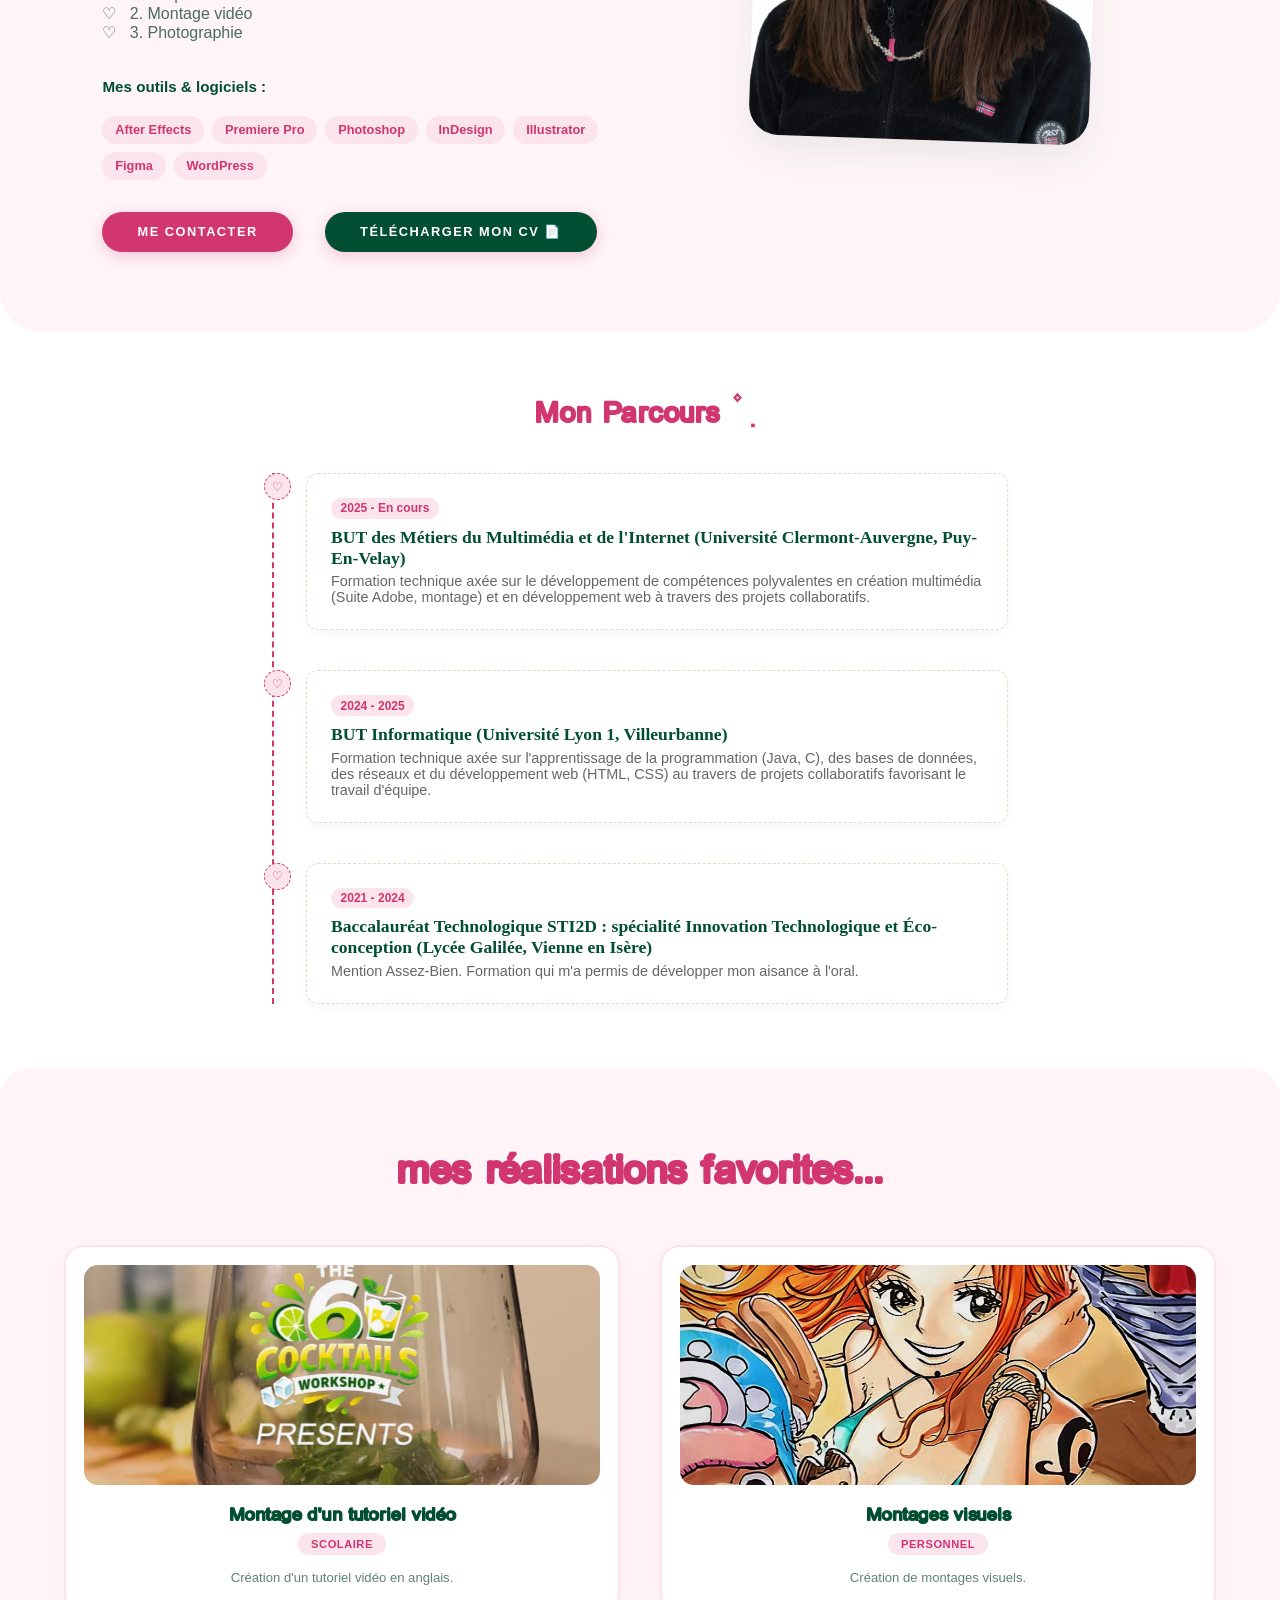
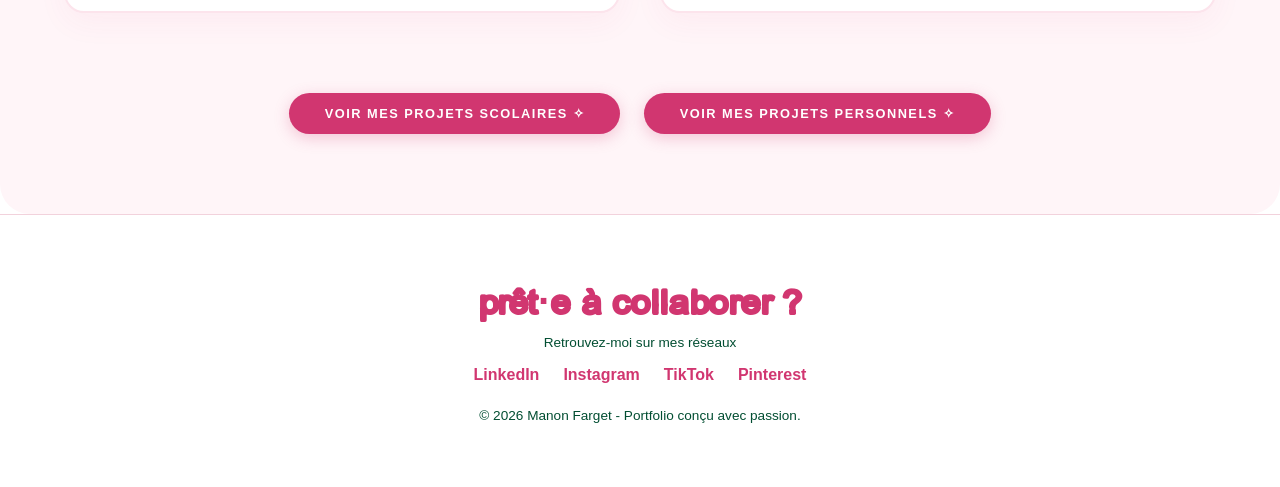
==== commit 4b190d62: "Ajout d'un espace entre les boutons" ====
--- a/index.html
+++ b/index.html
@@ -100,7 +100,7 @@
 
             <!-- Boutons d'action (Appels à l'action) -->
             <div style="display: flex; gap: 1rem; flex-wrap: wrap; align-items: center;">
-                <a href="#contact" class="shop-now-btn">Me contacter</a>
+                <a href="#contact" class="shop-now-btn">Me contacter</a><br>
                 <a href="cvs/CV_Manon-FARGET_Graphique.pdf" target="_blank" class="shop-now-btn"
                     style="background-color: var(--my-green);">Télécharger mon CV 📄</a>
             </div>
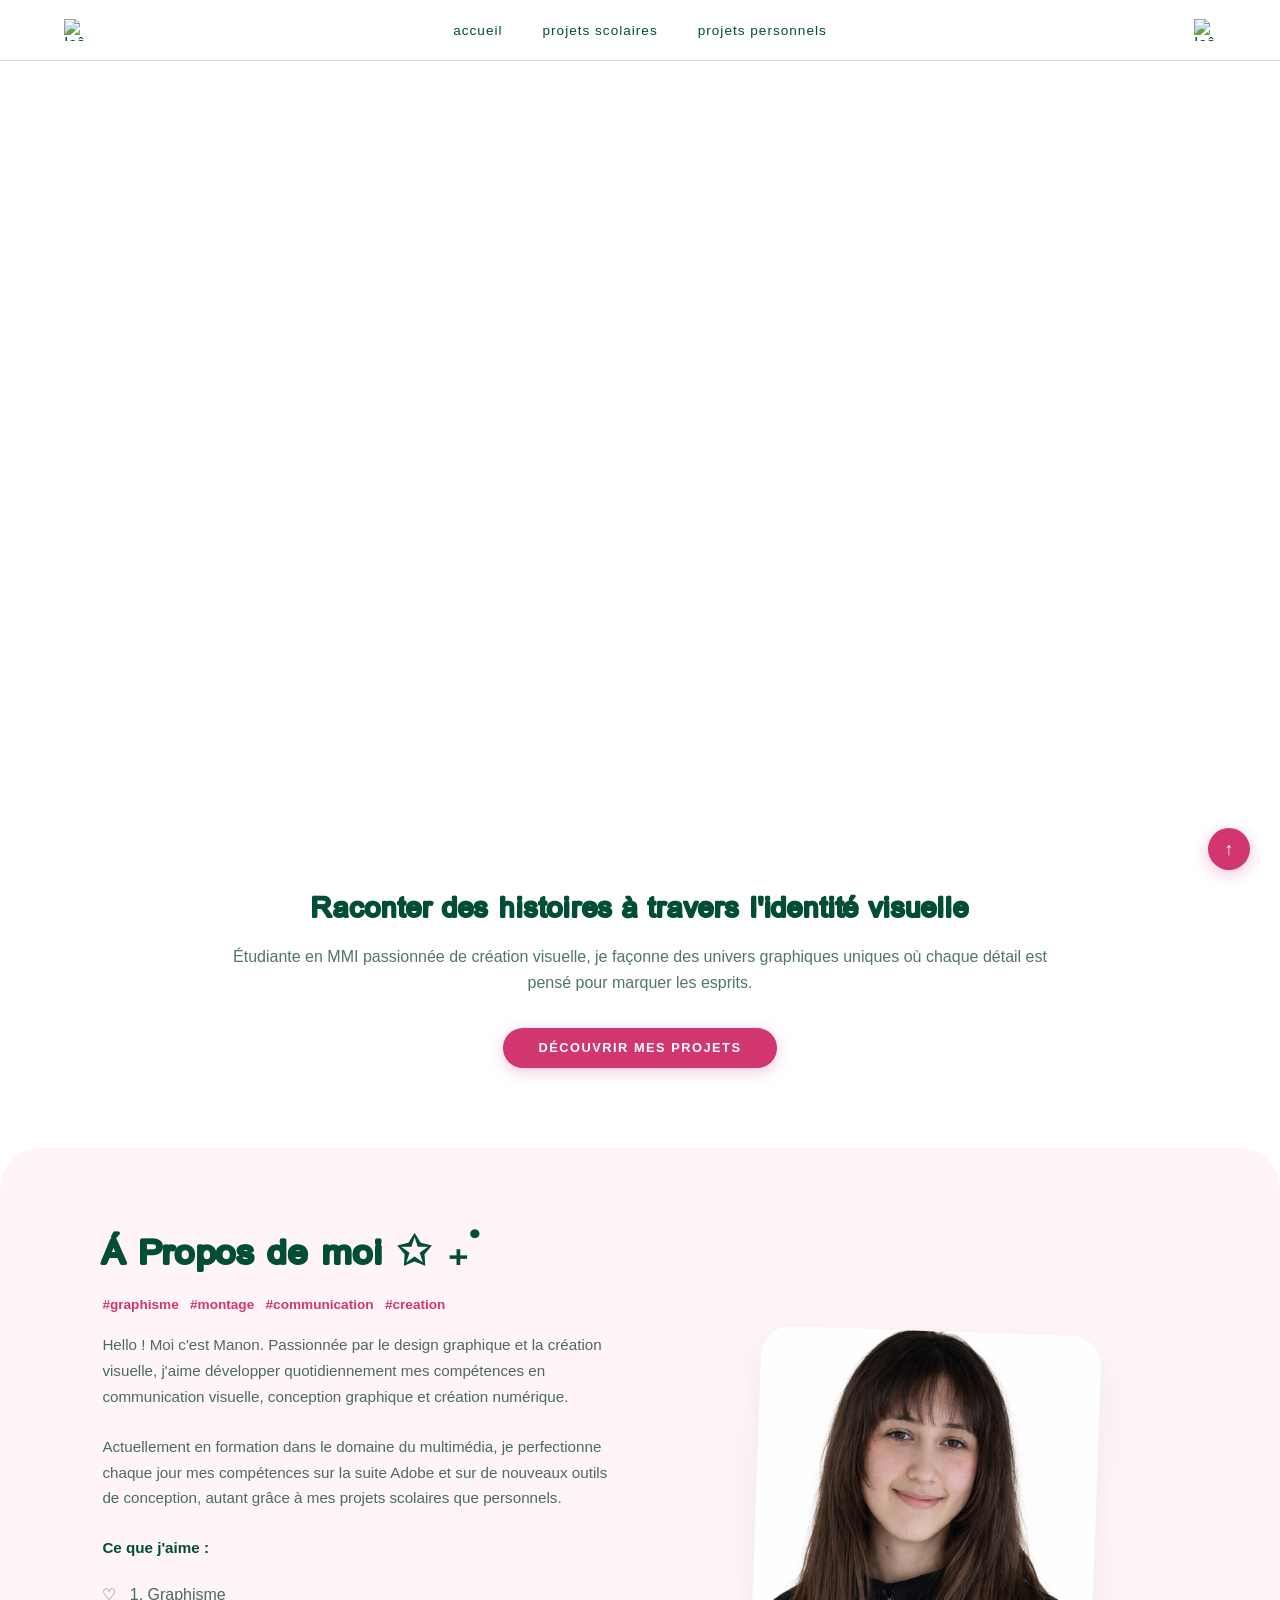
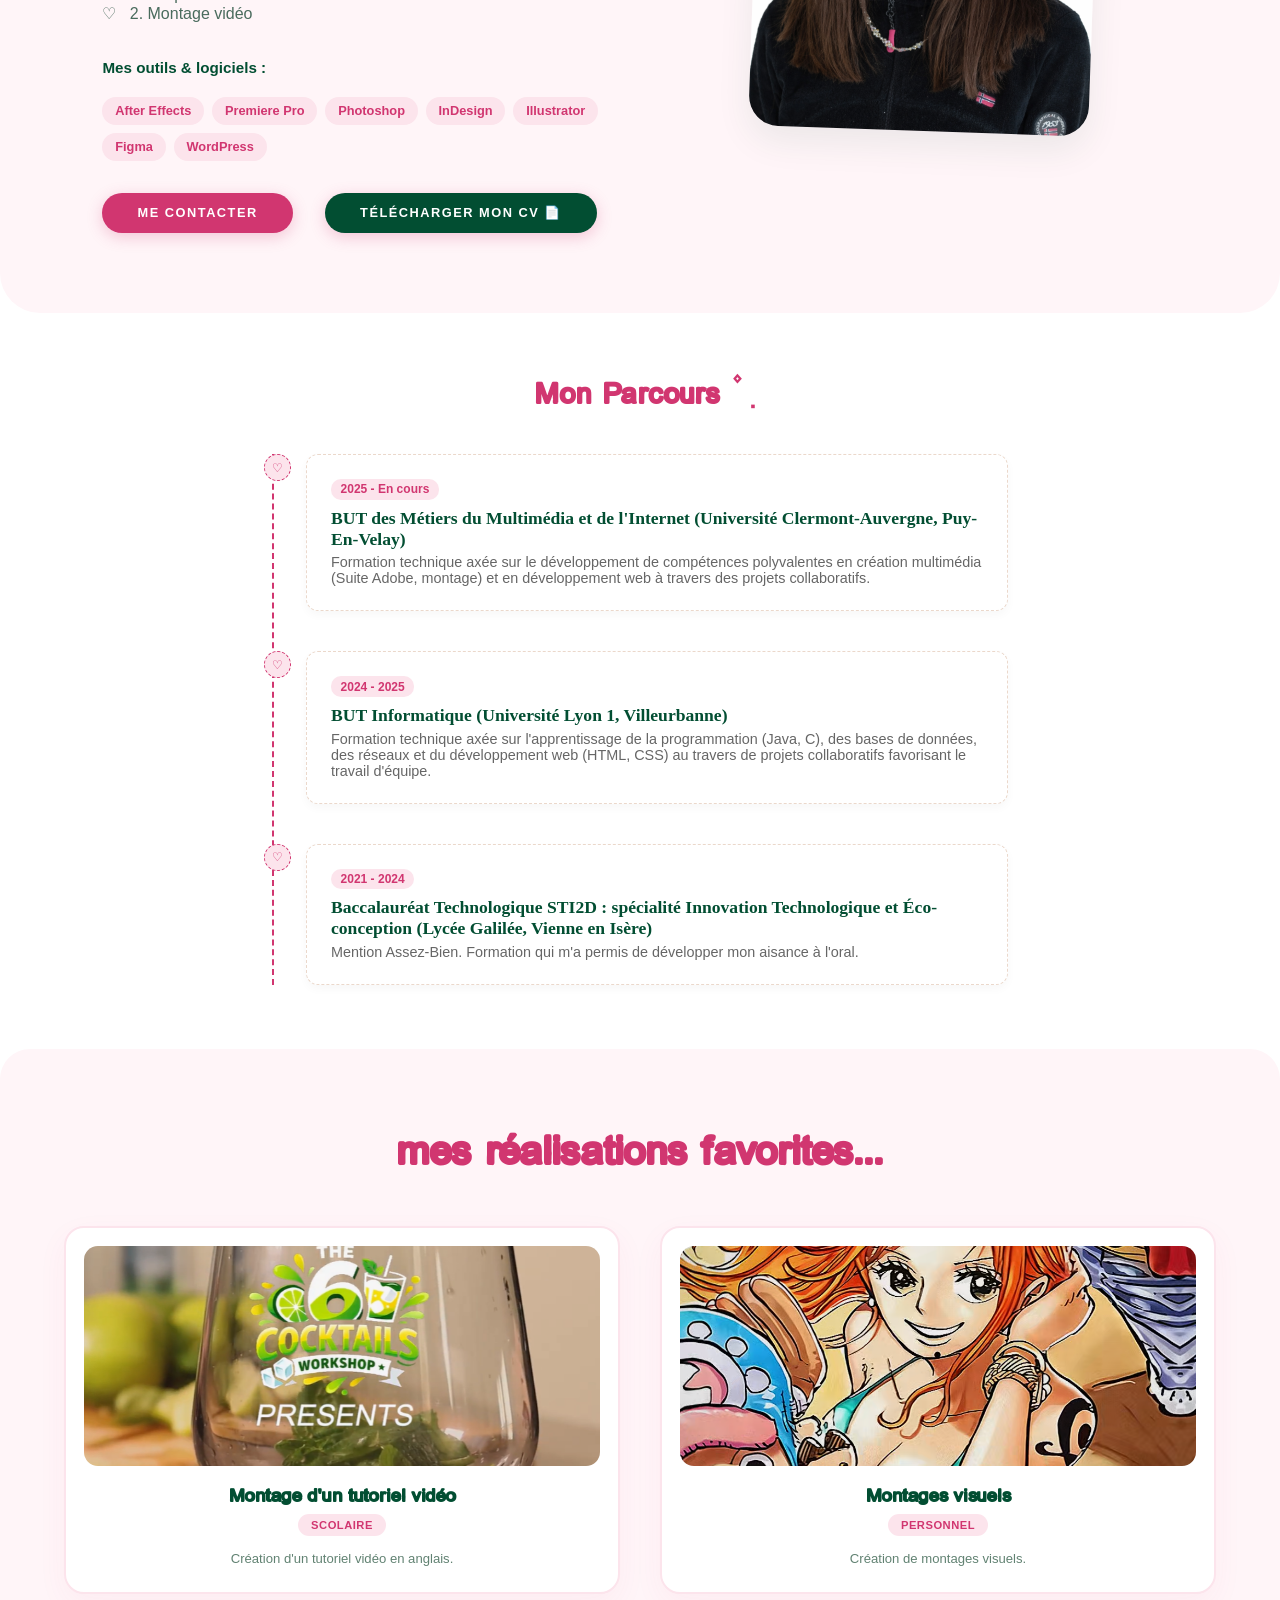
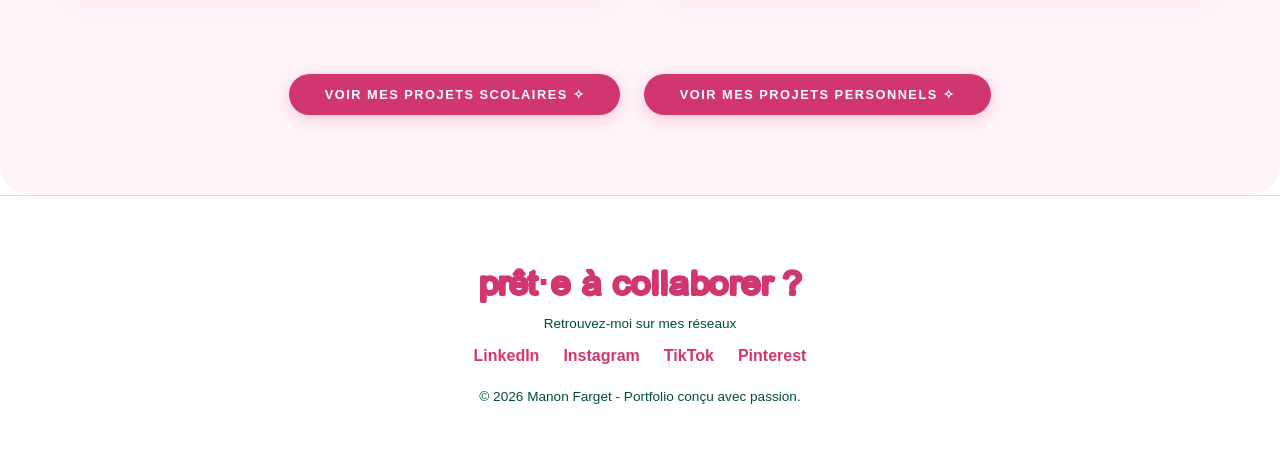
==== commit a90b2f57: "Suppression d'une passion" ====
--- a/index.html
+++ b/index.html
@@ -76,7 +76,6 @@
             <ul style="list-style-type: none; padding-left: 0; margin-bottom: 2rem; color: #4a6b5d;">
                 <li>♡ &nbsp; 1. Graphisme</li>
                 <li>♡ &nbsp; 2. Montage vidéo</li>
-                <li>♡ &nbsp; 3. Photographie</li>
             </ul>
 
             <!-- Compétences logicielles -->
